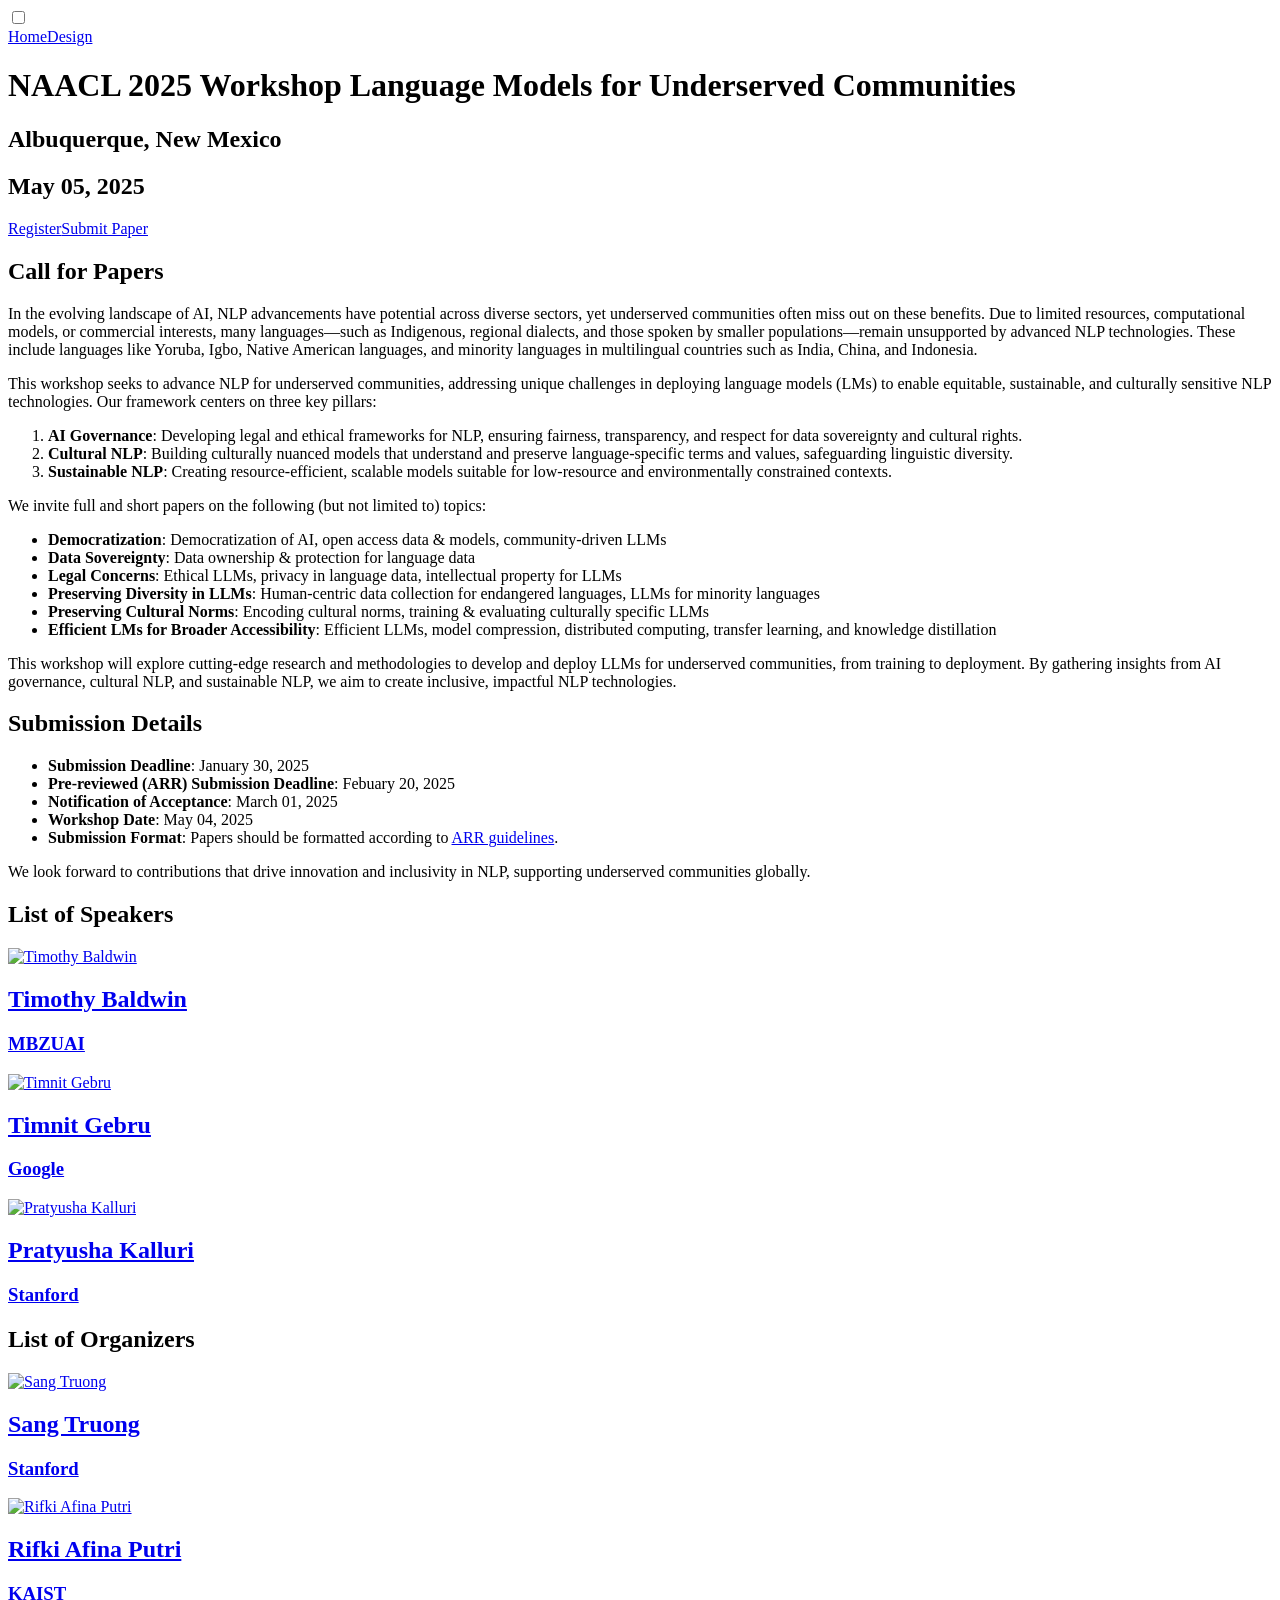
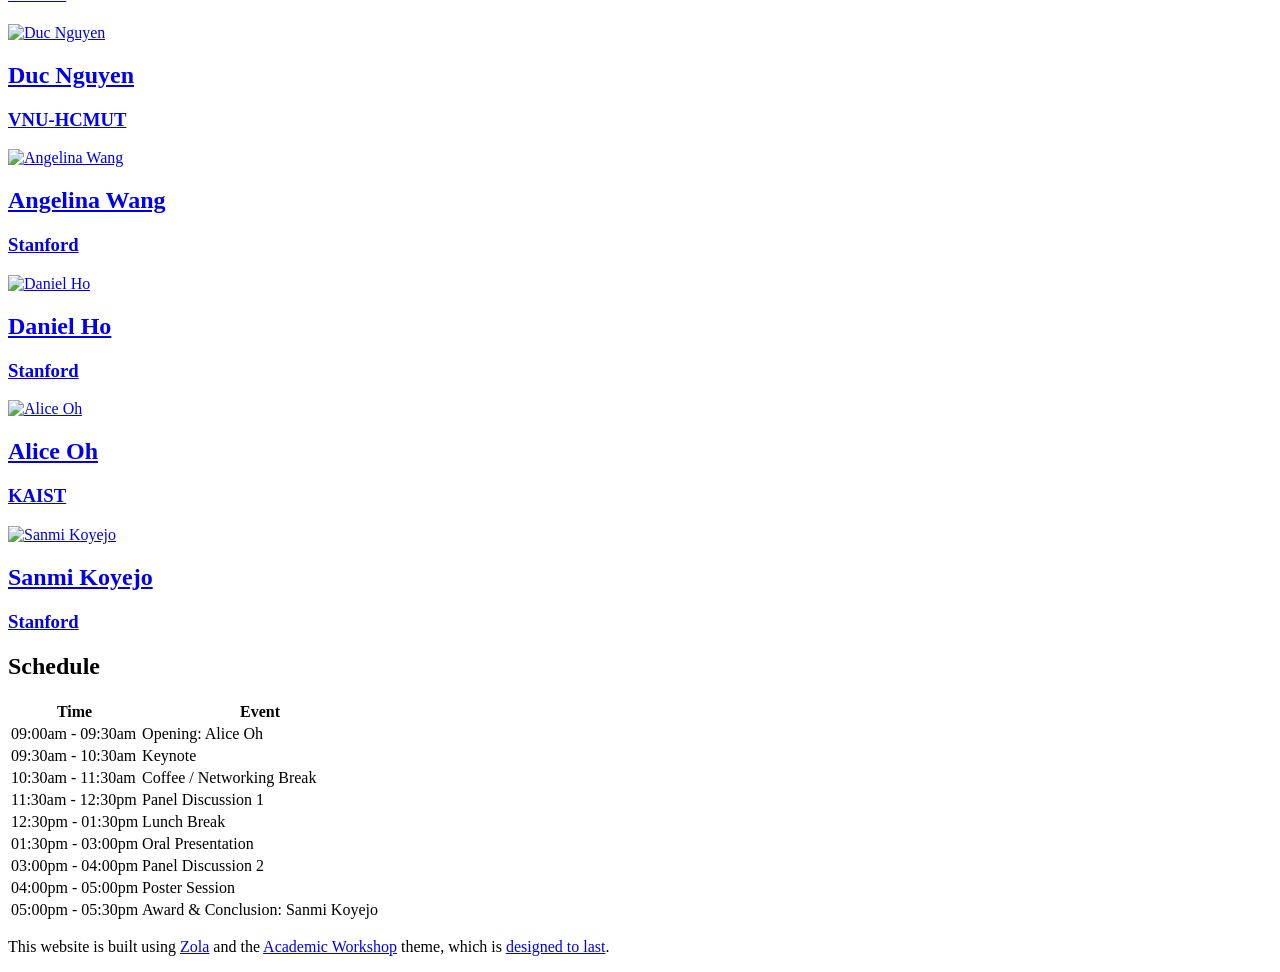
==== public/index.html @ b4bdd610 "Update new build" ====
<!doctype html><html lang=en><head><meta charset=utf-8><meta content="width=device-width,initial-scale=1" name=viewport><link href=https://ai.stanford.edu/~sttruong/lm4uc/main.css rel=stylesheet><title>NAACL Workshop: Language Models for Underserved Communities</title><meta content="NAACL Workshop: Language Models for Underserved Communities" property=og:title><link href=https://ai.stanford.edu/~sttruong/lm4uc/ rel=canonical><meta content=https://ai.stanford.edu/~sttruong/lm4uc/ property=og:url><meta content=website property=og:type><meta content="NAACL Workshop: Language Models for Underserved Communities" property=twitter:title><script type=application/ld+json>{"@context":"https://schema.org","@type":"WebSite","headline":"NAACL Workshop: Language Models for Underserved Communities","name":"NAACL Workshop: Language Models for Underserved Communities","url":"https://ai.stanford.edu/~sttruong/lm4uc/"}</script><body><header class="n:container r:d-none"><nav class="n:menu text-right"><input class=btn-check id=nav type=checkbox><label class="n:icon d-inline-block m-1" aria-label=button for=nav></label><div class="ml-3 d-none b:d-flex flex-column"><a class=p-2 href=https://ai.stanford.edu/~sttruong/lm4uc/#home>Home</a><a class=p-2 href=https://ai.stanford.edu/~sttruong/lm4uc/#design>Design</a></div></nav></header><header class="bg-odd bg-svg bg-fixed"><div class="container d-flex justify-center"><div class="header text-center px-3 py-4 fade"><h1 id=home><span class="tagline h3">NAACL 2025 Workshop</span> Language Models for Underserved Communities</h1><h2 class="h3 mb-2">Albuquerque, New Mexico</h2><h2 class=h3>May 05, 2025</h2><div class="d-flex justify-center"><a class="btn mx-1" href=#>Register</a><a class="btn mx-1" href=#>Submit Paper</a></div></div></div></header><main aria-label=Content><div class=bg-even><section class="container content py-5"><h2 id=call-for-papers>Call for Papers</h2><p>In the evolving landscape of AI, NLP advancements have potential across diverse sectors, yet underserved communities often miss out on these benefits. Due to limited resources, computational models, or commercial interests, many languages—such as Indigenous, regional dialects, and those spoken by smaller populations—remain unsupported by advanced NLP technologies. These include languages like Yoruba, Igbo, Native American languages, and minority languages in multilingual countries such as India, China, and Indonesia.<p>This workshop seeks to advance NLP for underserved communities, addressing unique challenges in deploying language models (LMs) to enable equitable, sustainable, and culturally sensitive NLP technologies. Our framework centers on three key pillars:<ol><li><strong>AI Governance</strong>: Developing legal and ethical frameworks for NLP, ensuring fairness, transparency, and respect for data sovereignty and cultural rights.<li><strong>Cultural NLP</strong>: Building culturally nuanced models that understand and preserve language-specific terms and values, safeguarding linguistic diversity.<li><strong>Sustainable NLP</strong>: Creating resource-efficient, scalable models suitable for low-resource and environmentally constrained contexts.</ol><p>We invite full and short papers on the following (but not limited to) topics:<ul><li><strong>Democratization</strong>: Democratization of AI, open access data & models, community-driven LLMs<li><strong>Data Sovereignty</strong>: Data ownership & protection for language data<li><strong>Legal Concerns</strong>: Ethical LLMs, privacy in language data, intellectual property for LLMs<li><strong>Preserving Diversity in LLMs</strong>: Human-centric data collection for endangered languages, LLMs for minority languages<li><strong>Preserving Cultural Norms</strong>: Encoding cultural norms, training & evaluating culturally specific LLMs<li><strong>Efficient LMs for Broader Accessibility</strong>: Efficient LLMs, model compression, distributed computing, transfer learning, and knowledge distillation</ul><p>This workshop will explore cutting-edge research and methodologies to develop and deploy LLMs for underserved communities, from training to deployment. By gathering insights from AI governance, cultural NLP, and sustainable NLP, we aim to create inclusive, impactful NLP technologies.<h2 id=submission-details>Submission Details</h2><ul><li><strong>Submission Deadline</strong>: January 30, 2025<li><strong>Pre-reviewed (ARR) Submission Deadline</strong>: Febuary 20, 2025<li><strong>Notification of Acceptance</strong>: March 01, 2025<li><strong>Workshop Date</strong>: May 04, 2025<li><strong>Submission Format</strong>: Papers should be formatted according to <a href=https://aclrollingreview.org/cfp#paper-submission-information>ARR guidelines</a>.</ul><p>We look forward to contributions that drive innovation and inclusivity in NLP, supporting underserved communities globally.</section></div><div class=bg-odd><section class="container content py-5"><h1 id=list-of-speakers>List of Speakers</h1><div class="grid mt-5 mb-4"><div class="text-center mx-3"><a class="d-contents color-text" href=https://mbzuai.ac.ae/study/faculty/timothy-baldwin/> <img alt="Timothy Baldwin" class="rounded-circle mx-auto mb-3" srcset="https://ai.stanford.edu/~sttruong/lm4uc/processed_images/timothy-baldwin.62b6d47df8f14ddb.jpg 2x, https://ai.stanford.edu/~sttruong/lm4uc/processed_images/timothy-baldwin.95140802890c61dc.jpg 1x" src=https://ai.stanford.edu/~sttruong/lm4uc/processed_images/timothy-baldwin.95140802890c61dc.jpg> <h2 class="h4 my-1">Timothy Baldwin</h2> <h3 class="h6 my-1">MBZUAI</h3> </a></div><div class="text-center mx-3"><a class="d-contents color-text" href=https://en.wikipedia.org/wiki/Timnit_Gebru> <img alt="Timnit Gebru" class="rounded-circle mx-auto mb-3" srcset="https://ai.stanford.edu/~sttruong/lm4uc/processed_images/timnit-gebru.320bdecbe357c4e8.jpg 2x, https://ai.stanford.edu/~sttruong/lm4uc/processed_images/timnit-gebru.7b3cd8a5b70b8f5d.jpg 1x" src=https://ai.stanford.edu/~sttruong/lm4uc/processed_images/timnit-gebru.7b3cd8a5b70b8f5d.jpg> <h2 class="h4 my-1">Timnit Gebru</h2> <h3 class="h6 my-1">Google</h3> </a></div><div class="text-center mx-3"><a class="d-contents color-text" href=https://pkalluri.github.io/> <img alt="Pratyusha Kalluri" class="rounded-circle mx-auto mb-3" srcset="https://ai.stanford.edu/~sttruong/lm4uc/processed_images/pratyusha-kalluri.1c1792c35e9c3c8b.jpg 2x, https://ai.stanford.edu/~sttruong/lm4uc/processed_images/pratyusha-kalluri.8b29e84918df37f7.jpg 1x" src=https://ai.stanford.edu/~sttruong/lm4uc/processed_images/pratyusha-kalluri.8b29e84918df37f7.jpg> <h2 class="h4 my-1">Pratyusha Kalluri</h2> <h3 class="h6 my-1">Stanford</h3> </a></div></div></section></div><div class=bg-even><section class="container content py-5"><h1 id=list-of-organizers>List of Organizers</h1><div class="grid mt-5 mb-4"><div class="text-center mx-3"><a class="d-contents color-text" href=https://ai.stanford.edu/~sttruong/> <img alt="Sang Truong" class="rounded-circle mx-auto mb-3" srcset="https://ai.stanford.edu/~sttruong/lm4uc/processed_images/sang-truong.07de8d5ad304926d.jpg 2x, https://ai.stanford.edu/~sttruong/lm4uc/processed_images/sang-truong.e9bac9220454f7e0.jpg 1x" src=https://ai.stanford.edu/~sttruong/lm4uc/processed_images/sang-truong.e9bac9220454f7e0.jpg> <h2 class="h4 my-1">Sang Truong</h2> <h3 class="h6 my-1">Stanford</h3> </a></div><div class="text-center mx-3"><a class="d-contents color-text" href=https://rifkiaputri.github.io/> <img alt="Rifki Afina Putri" class="rounded-circle mx-auto mb-3" srcset="https://ai.stanford.edu/~sttruong/lm4uc/processed_images/rifki-afina-putri.bd47836581cc34e1.jpg 2x, https://ai.stanford.edu/~sttruong/lm4uc/processed_images/rifki-afina-putri.3395b6054f08b026.jpg 1x" src=https://ai.stanford.edu/~sttruong/lm4uc/processed_images/rifki-afina-putri.3395b6054f08b026.jpg> <h2 class="h4 my-1">Rifki Afina Putri</h2> <h3 class="h6 my-1">KAIST</h3> </a></div><div class="text-center mx-3"><a class="d-contents color-text" href=https://martinakaduc.github.io/> <img alt="Duc Nguyen" class="rounded-circle mx-auto mb-3" srcset="https://ai.stanford.edu/~sttruong/lm4uc/processed_images/duc-nguyen.a0161c3f16390842.jpg 2x, https://ai.stanford.edu/~sttruong/lm4uc/processed_images/duc-nguyen.9d9e64319ad0770c.jpg 1x" src=https://ai.stanford.edu/~sttruong/lm4uc/processed_images/duc-nguyen.9d9e64319ad0770c.jpg> <h2 class="h4 my-1">Duc Nguyen</h2> <h3 class="h6 my-1">VNU-HCMUT</h3> </a></div><div class="text-center mx-3"><a class="d-contents color-text" href=https://angelina-wang.github.io/> <img alt="Angelina Wang" class="rounded-circle mx-auto mb-3" srcset="https://ai.stanford.edu/~sttruong/lm4uc/processed_images/angelina-wang.00395bac4b031107.jpg 2x, https://ai.stanford.edu/~sttruong/lm4uc/processed_images/angelina-wang.9a3d46464882693d.jpg 1x" src=https://ai.stanford.edu/~sttruong/lm4uc/processed_images/angelina-wang.9a3d46464882693d.jpg> <h2 class="h4 my-1">Angelina Wang</h2> <h3 class="h6 my-1">Stanford</h3> </a></div><div class="text-center mx-3"><a class="d-contents color-text" href=https://law.stanford.edu/daniel-e-ho/> <img alt="Daniel Ho" class="rounded-circle mx-auto mb-3" srcset="https://ai.stanford.edu/~sttruong/lm4uc/processed_images/daniel-ho.2093d6d723acf683.jpg 2x, https://ai.stanford.edu/~sttruong/lm4uc/processed_images/daniel-ho.f59bc389261559c3.jpg 1x" src=https://ai.stanford.edu/~sttruong/lm4uc/processed_images/daniel-ho.f59bc389261559c3.jpg> <h2 class="h4 my-1">Daniel Ho</h2> <h3 class="h6 my-1">Stanford</h3> </a></div><div class="text-center mx-3"><a class="d-contents color-text" href=https://aliceoh9.github.io/> <img alt="Alice Oh" class="rounded-circle mx-auto mb-3" srcset="https://ai.stanford.edu/~sttruong/lm4uc/processed_images/alice-oh.c11256960f9afb26.jpg 2x, https://ai.stanford.edu/~sttruong/lm4uc/processed_images/alice-oh.9b6318714c2edb46.jpg 1x" src=https://ai.stanford.edu/~sttruong/lm4uc/processed_images/alice-oh.9b6318714c2edb46.jpg> <h2 class="h4 my-1">Alice Oh</h2> <h3 class="h6 my-1">KAIST</h3> </a></div><div class="text-center mx-3"><a class="d-contents color-text" href=https://cs.stanford.edu/~sanmi/> <img alt="Sanmi Koyejo" class="rounded-circle mx-auto mb-3" srcset="https://ai.stanford.edu/~sttruong/lm4uc/processed_images/sanmi-koyejo.fbe9c20a0ce424f7.jpg 2x, https://ai.stanford.edu/~sttruong/lm4uc/processed_images/sanmi-koyejo.5364fd0583b42d35.jpg 1x" src=https://ai.stanford.edu/~sttruong/lm4uc/processed_images/sanmi-koyejo.5364fd0583b42d35.jpg> <h2 class="h4 my-1">Sanmi Koyejo</h2> <h3 class="h6 my-1">Stanford</h3> </a></div></div></section></div><div class=bg-odd><section class="container content py-5"><h1 id=schedule>Schedule</h1><table><thead><tr><th>Time<th>Event<tbody><tr><td>09:00am - 09:30am<td>Opening: Alice Oh<tr><td>09:30am - 10:30am<td>Keynote<tr><td>10:30am - 11:30am<td>Coffee / Networking Break<tr><td>11:30am - 12:30pm<td>Panel Discussion 1<tr><td>12:30pm - 01:30pm<td>Lunch Break<tr><td>01:30pm - 03:00pm<td>Oral Presentation<tr><td>03:00pm - 04:00pm<td>Panel Discussion 2<tr><td>04:00pm - 05:00pm<td>Poster Session<tr><td>05:00pm - 05:30pm<td>Award & Conclusion: Sanmi Koyejo</table></section></div><div class=bg-even><section class="container content py-5"></section></div></main><footer class=footer><p>This website is built using <a href=https://www.getzola.org>Zola</a> and the <a href=http://github.com/aterenin/academic-workshop/>Academic Workshop</a> theme, which is <a href=https://jeffhuang.com/designed_to_last/>designed to last</a>.</footer>
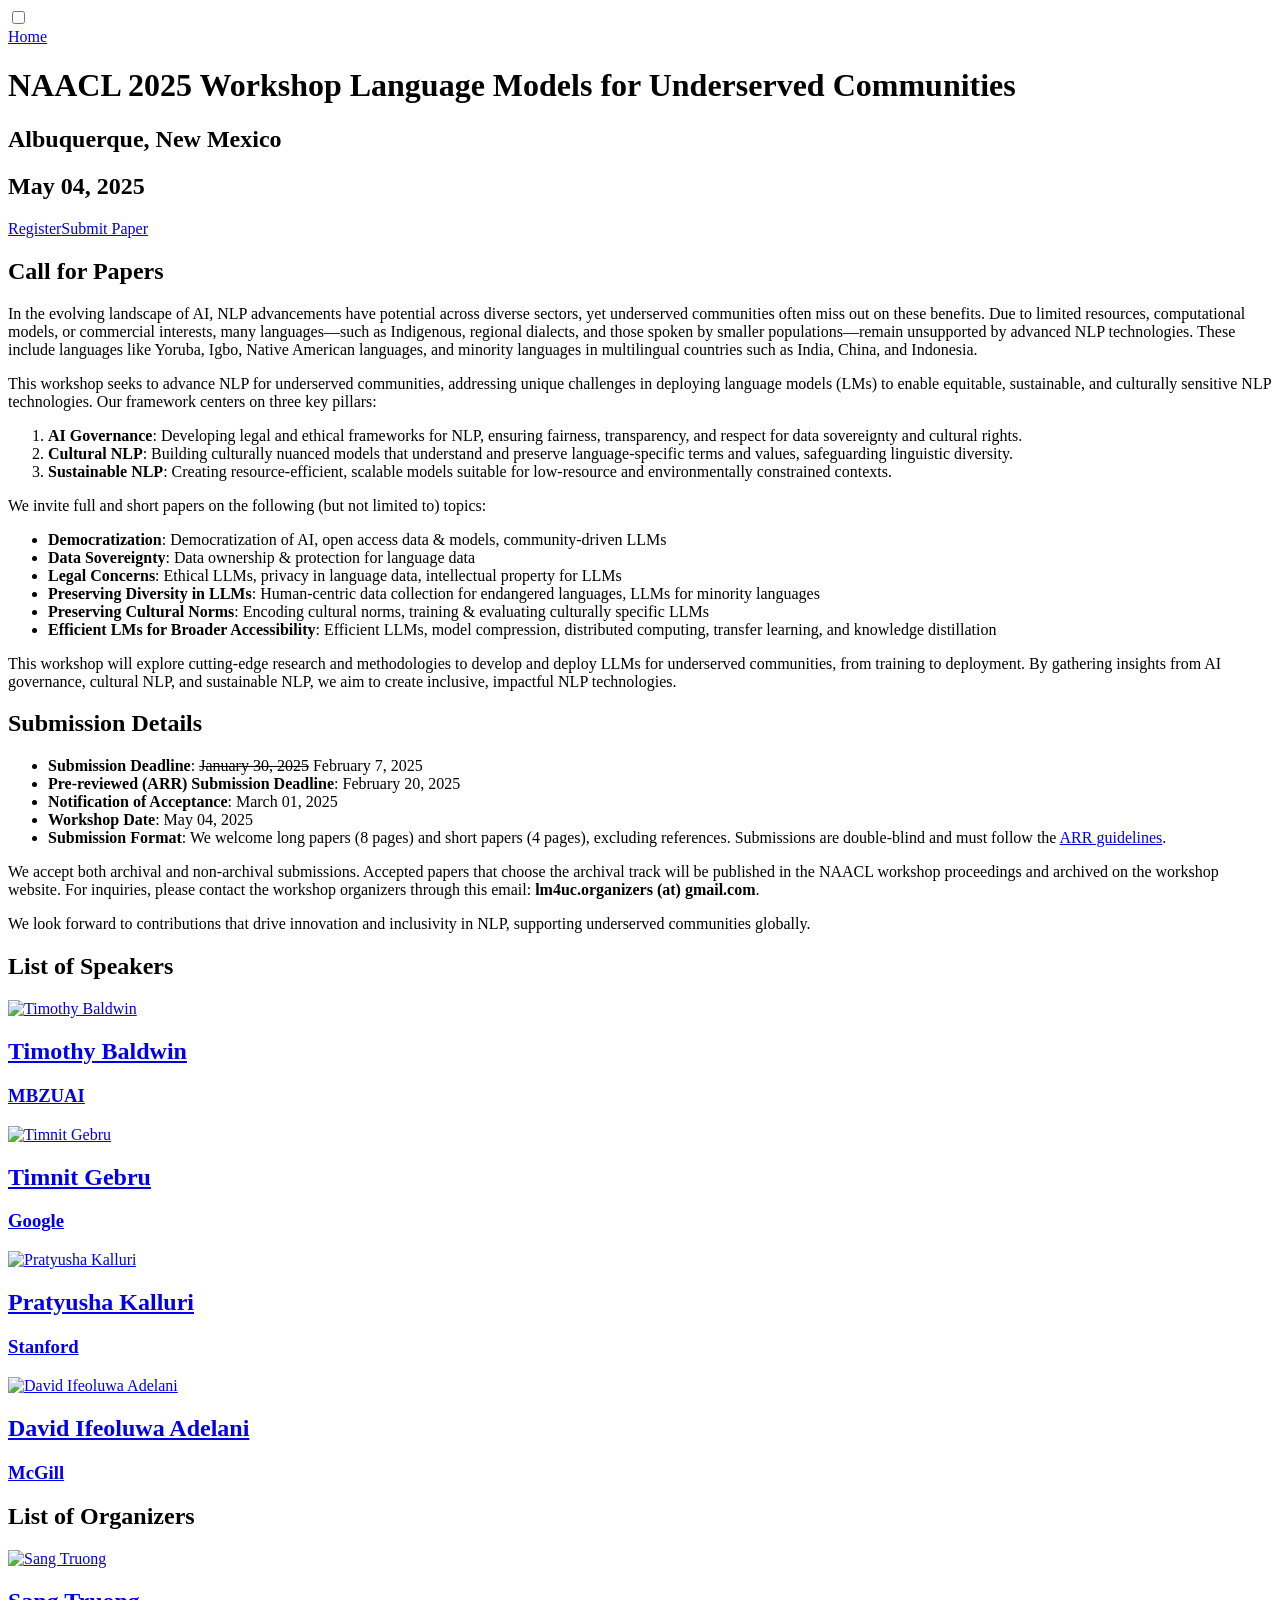
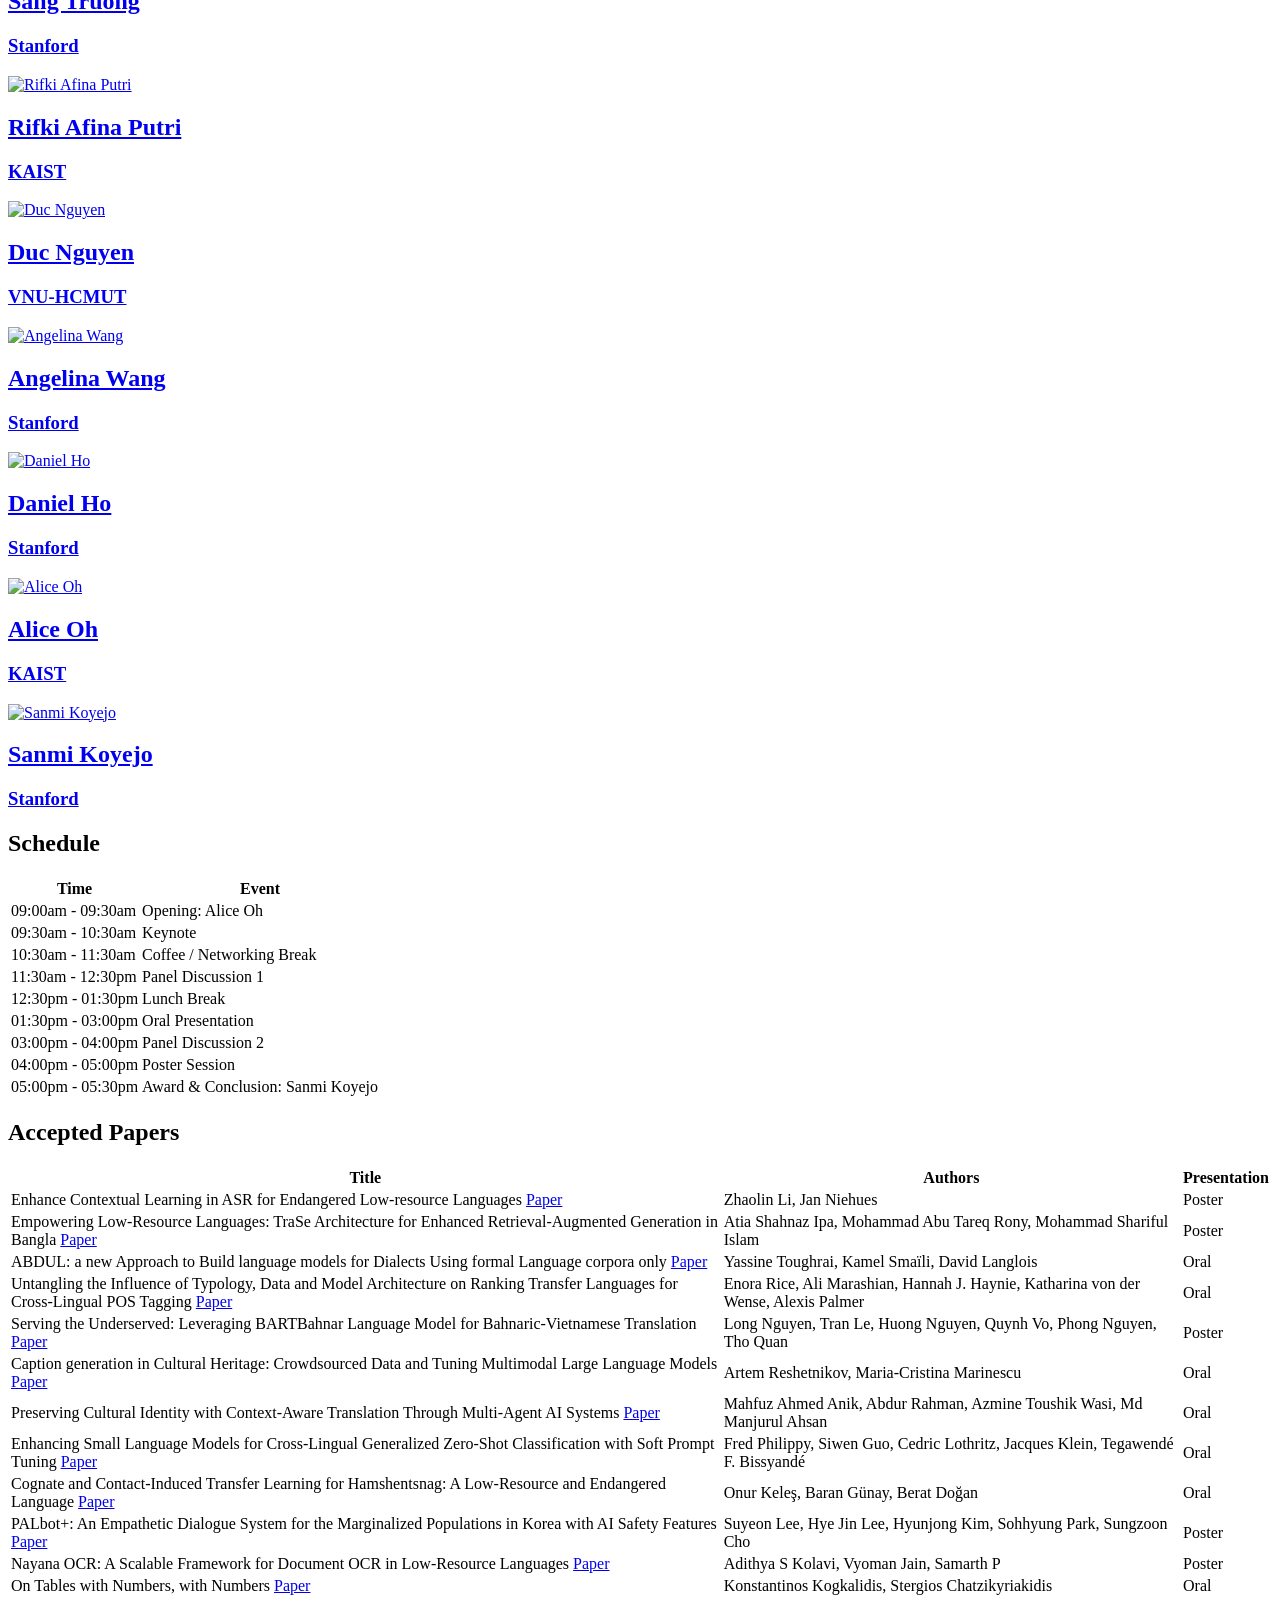
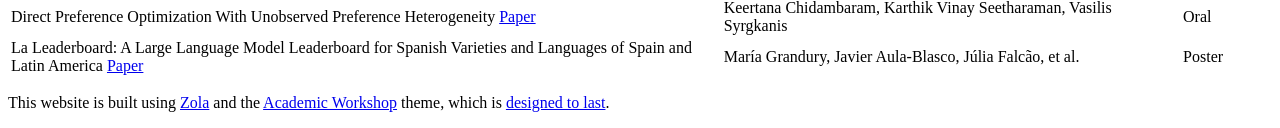
==== commit 9bbd4e77: "Update speaker and accepted papers" ====
--- a/public/index.html
+++ b/public/index.html
@@ -1 +1 @@
-<!doctype html><html lang=en><head><meta charset=utf-8><meta content="width=device-width,initial-scale=1" name=viewport><link href=https://ai.stanford.edu/~sttruong/lm4uc/main.css rel=stylesheet><title>NAACL Workshop: Language Models for Underserved Communities</title><meta content="NAACL Workshop: Language Models for Underserved Communities" property=og:title><link href=https://ai.stanford.edu/~sttruong/lm4uc/ rel=canonical><meta content=https://ai.stanford.edu/~sttruong/lm4uc/ property=og:url><meta content=website property=og:type><meta content="NAACL Workshop: Language Models for Underserved Communities" property=twitter:title><script type=application/ld+json>{"@context":"https://schema.org","@type":"WebSite","headline":"NAACL Workshop: Language Models for Underserved Communities","name":"NAACL Workshop: Language Models for Underserved Communities","url":"https://ai.stanford.edu/~sttruong/lm4uc/"}</script><body><header class="n:container r:d-none"><nav class="n:menu text-right"><input class=btn-check id=nav type=checkbox><label class="n:icon d-inline-block m-1" aria-label=button for=nav></label><div class="ml-3 d-none b:d-flex flex-column"><a class=p-2 href=https://ai.stanford.edu/~sttruong/lm4uc/#home>Home</a><a class=p-2 href=https://ai.stanford.edu/~sttruong/lm4uc/#design>Design</a></div></nav></header><header class="bg-odd bg-svg bg-fixed"><div class="container d-flex justify-center"><div class="header text-center px-3 py-4 fade"><h1 id=home><span class="tagline h3">NAACL 2025 Workshop</span> Language Models for Underserved Communities</h1><h2 class="h3 mb-2">Albuquerque, New Mexico</h2><h2 class=h3>May 05, 2025</h2><div class="d-flex justify-center"><a class="btn mx-1" href=#>Register</a><a class="btn mx-1" href=#>Submit Paper</a></div></div></div></header><main aria-label=Content><div class=bg-even><section class="container content py-5"><h2 id=call-for-papers>Call for Papers</h2><p>In the evolving landscape of AI, NLP advancements have potential across diverse sectors, yet underserved communities often miss out on these benefits. Due to limited resources, computational models, or commercial interests, many languages—such as Indigenous, regional dialects, and those spoken by smaller populations—remain unsupported by advanced NLP technologies. These include languages like Yoruba, Igbo, Native American languages, and minority languages in multilingual countries such as India, China, and Indonesia.<p>This workshop seeks to advance NLP for underserved communities, addressing unique challenges in deploying language models (LMs) to enable equitable, sustainable, and culturally sensitive NLP technologies. Our framework centers on three key pillars:<ol><li><strong>AI Governance</strong>: Developing legal and ethical frameworks for NLP, ensuring fairness, transparency, and respect for data sovereignty and cultural rights.<li><strong>Cultural NLP</strong>: Building culturally nuanced models that understand and preserve language-specific terms and values, safeguarding linguistic diversity.<li><strong>Sustainable NLP</strong>: Creating resource-efficient, scalable models suitable for low-resource and environmentally constrained contexts.</ol><p>We invite full and short papers on the following (but not limited to) topics:<ul><li><strong>Democratization</strong>: Democratization of AI, open access data & models, community-driven LLMs<li><strong>Data Sovereignty</strong>: Data ownership & protection for language data<li><strong>Legal Concerns</strong>: Ethical LLMs, privacy in language data, intellectual property for LLMs<li><strong>Preserving Diversity in LLMs</strong>: Human-centric data collection for endangered languages, LLMs for minority languages<li><strong>Preserving Cultural Norms</strong>: Encoding cultural norms, training & evaluating culturally specific LLMs<li><strong>Efficient LMs for Broader Accessibility</strong>: Efficient LLMs, model compression, distributed computing, transfer learning, and knowledge distillation</ul><p>This workshop will explore cutting-edge research and methodologies to develop and deploy LLMs for underserved communities, from training to deployment. By gathering insights from AI governance, cultural NLP, and sustainable NLP, we aim to create inclusive, impactful NLP technologies.<h2 id=submission-details>Submission Details</h2><ul><li><strong>Submission Deadline</strong>: January 30, 2025<li><strong>Pre-reviewed (ARR) Submission Deadline</strong>: Febuary 20, 2025<li><strong>Notification of Acceptance</strong>: March 01, 2025<li><strong>Workshop Date</strong>: May 04, 2025<li><strong>Submission Format</strong>: Papers should be formatted according to <a href=https://aclrollingreview.org/cfp#paper-submission-information>ARR guidelines</a>.</ul><p>We look forward to contributions that drive innovation and inclusivity in NLP, supporting underserved communities globally.</section></div><div class=bg-odd><section class="container content py-5"><h1 id=list-of-speakers>List of Speakers</h1><div class="grid mt-5 mb-4"><div class="text-center mx-3"><a class="d-contents color-text" href=https://mbzuai.ac.ae/study/faculty/timothy-baldwin/> <img alt="Timothy Baldwin" class="rounded-circle mx-auto mb-3" srcset="https://ai.stanford.edu/~sttruong/lm4uc/processed_images/timothy-baldwin.62b6d47df8f14ddb.jpg 2x, https://ai.stanford.edu/~sttruong/lm4uc/processed_images/timothy-baldwin.95140802890c61dc.jpg 1x" src=https://ai.stanford.edu/~sttruong/lm4uc/processed_images/timothy-baldwin.95140802890c61dc.jpg> <h2 class="h4 my-1">Timothy Baldwin</h2> <h3 class="h6 my-1">MBZUAI</h3> </a></div><div class="text-center mx-3"><a class="d-contents color-text" href=https://en.wikipedia.org/wiki/Timnit_Gebru> <img alt="Timnit Gebru" class="rounded-circle mx-auto mb-3" srcset="https://ai.stanford.edu/~sttruong/lm4uc/processed_images/timnit-gebru.320bdecbe357c4e8.jpg 2x, https://ai.stanford.edu/~sttruong/lm4uc/processed_images/timnit-gebru.7b3cd8a5b70b8f5d.jpg 1x" src=https://ai.stanford.edu/~sttruong/lm4uc/processed_images/timnit-gebru.7b3cd8a5b70b8f5d.jpg> <h2 class="h4 my-1">Timnit Gebru</h2> <h3 class="h6 my-1">Google</h3> </a></div><div class="text-center mx-3"><a class="d-contents color-text" href=https://pkalluri.github.io/> <img alt="Pratyusha Kalluri" class="rounded-circle mx-auto mb-3" srcset="https://ai.stanford.edu/~sttruong/lm4uc/processed_images/pratyusha-kalluri.1c1792c35e9c3c8b.jpg 2x, https://ai.stanford.edu/~sttruong/lm4uc/processed_images/pratyusha-kalluri.8b29e84918df37f7.jpg 1x" src=https://ai.stanford.edu/~sttruong/lm4uc/processed_images/pratyusha-kalluri.8b29e84918df37f7.jpg> <h2 class="h4 my-1">Pratyusha Kalluri</h2> <h3 class="h6 my-1">Stanford</h3> </a></div></div></section></div><div class=bg-even><section class="container content py-5"><h1 id=list-of-organizers>List of Organizers</h1><div class="grid mt-5 mb-4"><div class="text-center mx-3"><a class="d-contents color-text" href=https://ai.stanford.edu/~sttruong/> <img alt="Sang Truong" class="rounded-circle mx-auto mb-3" srcset="https://ai.stanford.edu/~sttruong/lm4uc/processed_images/sang-truong.07de8d5ad304926d.jpg 2x, https://ai.stanford.edu/~sttruong/lm4uc/processed_images/sang-truong.e9bac9220454f7e0.jpg 1x" src=https://ai.stanford.edu/~sttruong/lm4uc/processed_images/sang-truong.e9bac9220454f7e0.jpg> <h2 class="h4 my-1">Sang Truong</h2> <h3 class="h6 my-1">Stanford</h3> </a></div><div class="text-center mx-3"><a class="d-contents color-text" href=https://rifkiaputri.github.io/> <img alt="Rifki Afina Putri" class="rounded-circle mx-auto mb-3" srcset="https://ai.stanford.edu/~sttruong/lm4uc/processed_images/rifki-afina-putri.bd47836581cc34e1.jpg 2x, https://ai.stanford.edu/~sttruong/lm4uc/processed_images/rifki-afina-putri.3395b6054f08b026.jpg 1x" src=https://ai.stanford.edu/~sttruong/lm4uc/processed_images/rifki-afina-putri.3395b6054f08b026.jpg> <h2 class="h4 my-1">Rifki Afina Putri</h2> <h3 class="h6 my-1">KAIST</h3> </a></div><div class="text-center mx-3"><a class="d-contents color-text" href=https://martinakaduc.github.io/> <img alt="Duc Nguyen" class="rounded-circle mx-auto mb-3" srcset="https://ai.stanford.edu/~sttruong/lm4uc/processed_images/duc-nguyen.a0161c3f16390842.jpg 2x, https://ai.stanford.edu/~sttruong/lm4uc/processed_images/duc-nguyen.9d9e64319ad0770c.jpg 1x" src=https://ai.stanford.edu/~sttruong/lm4uc/processed_images/duc-nguyen.9d9e64319ad0770c.jpg> <h2 class="h4 my-1">Duc Nguyen</h2> <h3 class="h6 my-1">VNU-HCMUT</h3> </a></div><div class="text-center mx-3"><a class="d-contents color-text" href=https://angelina-wang.github.io/> <img alt="Angelina Wang" class="rounded-circle mx-auto mb-3" srcset="https://ai.stanford.edu/~sttruong/lm4uc/processed_images/angelina-wang.00395bac4b031107.jpg 2x, https://ai.stanford.edu/~sttruong/lm4uc/processed_images/angelina-wang.9a3d46464882693d.jpg 1x" src=https://ai.stanford.edu/~sttruong/lm4uc/processed_images/angelina-wang.9a3d46464882693d.jpg> <h2 class="h4 my-1">Angelina Wang</h2> <h3 class="h6 my-1">Stanford</h3> </a></div><div class="text-center mx-3"><a class="d-contents color-text" href=https://law.stanford.edu/daniel-e-ho/> <img alt="Daniel Ho" class="rounded-circle mx-auto mb-3" srcset="https://ai.stanford.edu/~sttruong/lm4uc/processed_images/daniel-ho.2093d6d723acf683.jpg 2x, https://ai.stanford.edu/~sttruong/lm4uc/processed_images/daniel-ho.f59bc389261559c3.jpg 1x" src=https://ai.stanford.edu/~sttruong/lm4uc/processed_images/daniel-ho.f59bc389261559c3.jpg> <h2 class="h4 my-1">Daniel Ho</h2> <h3 class="h6 my-1">Stanford</h3> </a></div><div class="text-center mx-3"><a class="d-contents color-text" href=https://aliceoh9.github.io/> <img alt="Alice Oh" class="rounded-circle mx-auto mb-3" srcset="https://ai.stanford.edu/~sttruong/lm4uc/processed_images/alice-oh.c11256960f9afb26.jpg 2x, https://ai.stanford.edu/~sttruong/lm4uc/processed_images/alice-oh.9b6318714c2edb46.jpg 1x" src=https://ai.stanford.edu/~sttruong/lm4uc/processed_images/alice-oh.9b6318714c2edb46.jpg> <h2 class="h4 my-1">Alice Oh</h2> <h3 class="h6 my-1">KAIST</h3> </a></div><div class="text-center mx-3"><a class="d-contents color-text" href=https://cs.stanford.edu/~sanmi/> <img alt="Sanmi Koyejo" class="rounded-circle mx-auto mb-3" srcset="https://ai.stanford.edu/~sttruong/lm4uc/processed_images/sanmi-koyejo.fbe9c20a0ce424f7.jpg 2x, https://ai.stanford.edu/~sttruong/lm4uc/processed_images/sanmi-koyejo.5364fd0583b42d35.jpg 1x" src=https://ai.stanford.edu/~sttruong/lm4uc/processed_images/sanmi-koyejo.5364fd0583b42d35.jpg> <h2 class="h4 my-1">Sanmi Koyejo</h2> <h3 class="h6 my-1">Stanford</h3> </a></div></div></section></div><div class=bg-odd><section class="container content py-5"><h1 id=schedule>Schedule</h1><table><thead><tr><th>Time<th>Event<tbody><tr><td>09:00am - 09:30am<td>Opening: Alice Oh<tr><td>09:30am - 10:30am<td>Keynote<tr><td>10:30am - 11:30am<td>Coffee / Networking Break<tr><td>11:30am - 12:30pm<td>Panel Discussion 1<tr><td>12:30pm - 01:30pm<td>Lunch Break<tr><td>01:30pm - 03:00pm<td>Oral Presentation<tr><td>03:00pm - 04:00pm<td>Panel Discussion 2<tr><td>04:00pm - 05:00pm<td>Poster Session<tr><td>05:00pm - 05:30pm<td>Award & Conclusion: Sanmi Koyejo</table></section></div><div class=bg-even><section class="container content py-5"></section></div></main><footer class=footer><p>This website is built using <a href=https://www.getzola.org>Zola</a> and the <a href=http://github.com/aterenin/academic-workshop/>Academic Workshop</a> theme, which is <a href=https://jeffhuang.com/designed_to_last/>designed to last</a>.</footer>+<!doctype html><html lang=en><head><meta charset=utf-8><meta content="width=device-width,initial-scale=1" name=viewport><link href=https://lm4uc.github.io/main.css rel=stylesheet><title>NAACL Workshop: Language Models for Underserved Communities</title><meta content="NAACL Workshop: Language Models for Underserved Communities" property=og:title><link href=https://lm4uc.github.io/ rel=canonical><meta content=https://lm4uc.github.io/ property=og:url><meta content=website property=og:type><meta content="NAACL Workshop: Language Models for Underserved Communities" property=twitter:title><script type=application/ld+json>{"@context":"https://schema.org","@type":"WebSite","headline":"NAACL Workshop: Language Models for Underserved Communities","name":"NAACL Workshop: Language Models for Underserved Communities","url":"https://lm4uc.github.io/"}</script><body><header class="n:container r:d-none"><nav class="n:menu text-right"><input class=btn-check id=nav type=checkbox><label class="n:icon d-inline-block m-1" aria-label=button for=nav></label><div class="ml-3 d-none b:d-flex flex-column"><a class=p-2 href=https://lm4uc.github.io/#home>Home</a></div></nav></header><header class="bg-odd bg-svg bg-fixed"><div class="container d-flex justify-center"><div class="header text-center px-3 py-4 fade"><h1 id=home><span class="tagline h3">NAACL 2025 Workshop</span> Language Models for Underserved Communities</h1><h2 class="h3 mb-2">Albuquerque, New Mexico</h2><h2 class=h3>May 04, 2025</h2><div class="d-flex justify-center"><a class="btn mx-1" href=#>Register</a><a class="btn mx-1" href="https://openreview.net/group?id=aclweb.org/NAACL/2025/Workshop/LM4UC">Submit Paper</a></div></div></div></header><main aria-label=Content><div class=bg-even><section class="container content py-5"><h2 id=call-for-papers>Call for Papers</h2><p>In the evolving landscape of AI, NLP advancements have potential across diverse sectors, yet underserved communities often miss out on these benefits. Due to limited resources, computational models, or commercial interests, many languages—such as Indigenous, regional dialects, and those spoken by smaller populations—remain unsupported by advanced NLP technologies. These include languages like Yoruba, Igbo, Native American languages, and minority languages in multilingual countries such as India, China, and Indonesia.<p>This workshop seeks to advance NLP for underserved communities, addressing unique challenges in deploying language models (LMs) to enable equitable, sustainable, and culturally sensitive NLP technologies. Our framework centers on three key pillars:<ol><li><strong>AI Governance</strong>: Developing legal and ethical frameworks for NLP, ensuring fairness, transparency, and respect for data sovereignty and cultural rights.<li><strong>Cultural NLP</strong>: Building culturally nuanced models that understand and preserve language-specific terms and values, safeguarding linguistic diversity.<li><strong>Sustainable NLP</strong>: Creating resource-efficient, scalable models suitable for low-resource and environmentally constrained contexts.</ol><p>We invite full and short papers on the following (but not limited to) topics:<ul><li><strong>Democratization</strong>: Democratization of AI, open access data & models, community-driven LLMs<li><strong>Data Sovereignty</strong>: Data ownership & protection for language data<li><strong>Legal Concerns</strong>: Ethical LLMs, privacy in language data, intellectual property for LLMs<li><strong>Preserving Diversity in LLMs</strong>: Human-centric data collection for endangered languages, LLMs for minority languages<li><strong>Preserving Cultural Norms</strong>: Encoding cultural norms, training & evaluating culturally specific LLMs<li><strong>Efficient LMs for Broader Accessibility</strong>: Efficient LLMs, model compression, distributed computing, transfer learning, and knowledge distillation</ul><p>This workshop will explore cutting-edge research and methodologies to develop and deploy LLMs for underserved communities, from training to deployment. By gathering insights from AI governance, cultural NLP, and sustainable NLP, we aim to create inclusive, impactful NLP technologies.<h2 id=submission-details>Submission Details</h2><ul><li><strong>Submission Deadline</strong>: <s>January 30, 2025</s> February 7, 2025<li><strong>Pre-reviewed (ARR) Submission Deadline</strong>: February 20, 2025<li><strong>Notification of Acceptance</strong>: March 01, 2025<li><strong>Workshop Date</strong>: May 04, 2025<li><strong>Submission Format</strong>: We welcome long papers (8 pages) and short papers (4 pages), excluding references. Submissions are double-blind and must follow the <a href=https://aclrollingreview.org/cfp#paper-submission-information>ARR guidelines</a>.</ul><p>We accept both archival and non-archival submissions. Accepted papers that choose the archival track will be published in the NAACL workshop proceedings and archived on the workshop website. For inquiries, please contact the workshop organizers through this email: <strong>lm4uc.organizers (at) gmail.com</strong>.<p>We look forward to contributions that drive innovation and inclusivity in NLP, supporting underserved communities globally.</section></div><div class=bg-odd><section class="container content py-5"><h1 id=list-of-speakers>List of Speakers</h1><div class="grid mt-5 mb-4"><div class="text-center mx-3"><a class="d-contents color-text" href=https://mbzuai.ac.ae/study/faculty/timothy-baldwin/> <img alt="Timothy Baldwin" class="rounded-circle mx-auto mb-3" srcset="https://lm4uc.github.io/processed_images/timothy-baldwin.62b6d47df8f14ddb.jpg 2x, https://lm4uc.github.io/processed_images/timothy-baldwin.95140802890c61dc.jpg 1x" src=https://lm4uc.github.io/processed_images/timothy-baldwin.95140802890c61dc.jpg> <h2 class="h4 my-1">Timothy Baldwin</h2> <h3 class="h6 my-1">MBZUAI</h3> </a></div><div class="text-center mx-3"><a class="d-contents color-text" href=https://en.wikipedia.org/wiki/Timnit_Gebru> <img alt="Timnit Gebru" class="rounded-circle mx-auto mb-3" srcset="https://lm4uc.github.io/processed_images/timnit-gebru.320bdecbe357c4e8.jpg 2x, https://lm4uc.github.io/processed_images/timnit-gebru.7b3cd8a5b70b8f5d.jpg 1x" src=https://lm4uc.github.io/processed_images/timnit-gebru.7b3cd8a5b70b8f5d.jpg> <h2 class="h4 my-1">Timnit Gebru</h2> <h3 class="h6 my-1">Google</h3> </a></div><div class="text-center mx-3"><a class="d-contents color-text" href=https://pkalluri.github.io/> <img alt="Pratyusha Kalluri" class="rounded-circle mx-auto mb-3" srcset="https://lm4uc.github.io/processed_images/pratyusha-kalluri.1c1792c35e9c3c8b.jpg 2x, https://lm4uc.github.io/processed_images/pratyusha-kalluri.8b29e84918df37f7.jpg 1x" src=https://lm4uc.github.io/processed_images/pratyusha-kalluri.8b29e84918df37f7.jpg> <h2 class="h4 my-1">Pratyusha Kalluri</h2> <h3 class="h6 my-1">Stanford</h3> </a></div><div class="text-center mx-3"><a class="d-contents color-text" href=https://dadelani.github.io/> <img alt="David Ifeoluwa Adelani" class="rounded-circle mx-auto mb-3" srcset="https://lm4uc.github.io/processed_images/david-ifeoluwa-adelani.dd64420615e1010c.jpg 2x, https://lm4uc.github.io/processed_images/david-ifeoluwa-adelani.9f45ca9456aaeca5.jpg 1x" src=https://lm4uc.github.io/processed_images/david-ifeoluwa-adelani.9f45ca9456aaeca5.jpg> <h2 class="h4 my-1">David Ifeoluwa Adelani</h2> <h3 class="h6 my-1">McGill</h3> </a></div></div></section></div><div class=bg-even><section class="container content py-5"><h1 id=list-of-organizers>List of Organizers</h1><div class="grid mt-5 mb-4"><div class="text-center mx-3"><a class="d-contents color-text" href=https://ai.stanford.edu/~sttruong/> <img alt="Sang Truong" class="rounded-circle mx-auto mb-3" srcset="https://lm4uc.github.io/processed_images/sang-truong.07de8d5ad304926d.jpg 2x, https://lm4uc.github.io/processed_images/sang-truong.e9bac9220454f7e0.jpg 1x" src=https://lm4uc.github.io/processed_images/sang-truong.e9bac9220454f7e0.jpg> <h2 class="h4 my-1">Sang Truong</h2> <h3 class="h6 my-1">Stanford</h3> </a></div><div class="text-center mx-3"><a class="d-contents color-text" href=https://rifkiaputri.github.io/> <img alt="Rifki Afina Putri" class="rounded-circle mx-auto mb-3" srcset="https://lm4uc.github.io/processed_images/rifki-afina-putri.bd47836581cc34e1.jpg 2x, https://lm4uc.github.io/processed_images/rifki-afina-putri.3395b6054f08b026.jpg 1x" src=https://lm4uc.github.io/processed_images/rifki-afina-putri.3395b6054f08b026.jpg> <h2 class="h4 my-1">Rifki Afina Putri</h2> <h3 class="h6 my-1">KAIST</h3> </a></div><div class="text-center mx-3"><a class="d-contents color-text" href=https://martinakaduc.github.io/> <img alt="Duc Nguyen" class="rounded-circle mx-auto mb-3" srcset="https://lm4uc.github.io/processed_images/duc-nguyen.a0161c3f16390842.jpg 2x, https://lm4uc.github.io/processed_images/duc-nguyen.9d9e64319ad0770c.jpg 1x" src=https://lm4uc.github.io/processed_images/duc-nguyen.9d9e64319ad0770c.jpg> <h2 class="h4 my-1">Duc Nguyen</h2> <h3 class="h6 my-1">VNU-HCMUT</h3> </a></div><div class="text-center mx-3"><a class="d-contents color-text" href=https://angelina-wang.github.io/> <img alt="Angelina Wang" class="rounded-circle mx-auto mb-3" srcset="https://lm4uc.github.io/processed_images/angelina-wang.00395bac4b031107.jpg 2x, https://lm4uc.github.io/processed_images/angelina-wang.9a3d46464882693d.jpg 1x" src=https://lm4uc.github.io/processed_images/angelina-wang.9a3d46464882693d.jpg> <h2 class="h4 my-1">Angelina Wang</h2> <h3 class="h6 my-1">Stanford</h3> </a></div><div class="text-center mx-3"><a class="d-contents color-text" href=https://law.stanford.edu/daniel-e-ho/> <img alt="Daniel Ho" class="rounded-circle mx-auto mb-3" srcset="https://lm4uc.github.io/processed_images/daniel-ho.2093d6d723acf683.jpg 2x, https://lm4uc.github.io/processed_images/daniel-ho.f59bc389261559c3.jpg 1x" src=https://lm4uc.github.io/processed_images/daniel-ho.f59bc389261559c3.jpg> <h2 class="h4 my-1">Daniel Ho</h2> <h3 class="h6 my-1">Stanford</h3> </a></div><div class="text-center mx-3"><a class="d-contents color-text" href=https://aliceoh9.github.io/> <img alt="Alice Oh" class="rounded-circle mx-auto mb-3" srcset="https://lm4uc.github.io/processed_images/alice-oh.c11256960f9afb26.jpg 2x, https://lm4uc.github.io/processed_images/alice-oh.9b6318714c2edb46.jpg 1x" src=https://lm4uc.github.io/processed_images/alice-oh.9b6318714c2edb46.jpg> <h2 class="h4 my-1">Alice Oh</h2> <h3 class="h6 my-1">KAIST</h3> </a></div><div class="text-center mx-3"><a class="d-contents color-text" href=https://cs.stanford.edu/~sanmi/> <img alt="Sanmi Koyejo" class="rounded-circle mx-auto mb-3" srcset="https://lm4uc.github.io/processed_images/sanmi-koyejo.fbe9c20a0ce424f7.jpg 2x, https://lm4uc.github.io/processed_images/sanmi-koyejo.5364fd0583b42d35.jpg 1x" src=https://lm4uc.github.io/processed_images/sanmi-koyejo.5364fd0583b42d35.jpg> <h2 class="h4 my-1">Sanmi Koyejo</h2> <h3 class="h6 my-1">Stanford</h3> </a></div></div></section></div><div class=bg-odd><section class="container content py-5"><h1 id=schedule>Schedule</h1><table><thead><tr><th>Time<th>Event<tbody><tr><td>09:00am - 09:30am<td>Opening: Alice Oh<tr><td>09:30am - 10:30am<td>Keynote<tr><td>10:30am - 11:30am<td>Coffee / Networking Break<tr><td>11:30am - 12:30pm<td>Panel Discussion 1<tr><td>12:30pm - 01:30pm<td>Lunch Break<tr><td>01:30pm - 03:00pm<td>Oral Presentation<tr><td>03:00pm - 04:00pm<td>Panel Discussion 2<tr><td>04:00pm - 05:00pm<td>Poster Session<tr><td>05:00pm - 05:30pm<td>Award & Conclusion: Sanmi Koyejo</table></section></div><div class=bg-even><section class="container content py-5"><h1 id=accepted-papers>Accepted Papers</h1><table><thead><tr><th>Title<th>Authors<th>Presentation<tbody><tr><td>Enhance Contextual Learning in ASR for Endangered Low-resource Languages <a class="btn small px-1 py-0" href="https://openreview.net/forum?id=XP6pHO8Fgq">Paper</a><td>Zhaolin Li, Jan Niehues<td>Poster<tr><td>Empowering Low-Resource Languages: TraSe Architecture for Enhanced Retrieval-Augmented Generation in Bangla <a class="btn small px-1 py-0" href="https://openreview.net/forum?id=id3UhNnjUy">Paper</a><td>Atia Shahnaz Ipa, Mohammad Abu Tareq Rony, Mohammad Shariful Islam<td>Poster<tr><td>ABDUL: a new Approach to Build language models for Dialects Using formal Language corpora only <a class="btn small px-1 py-0" href="https://openreview.net/forum?id=gdjnYisJPt">Paper</a><td>Yassine Toughrai, Kamel Smaïli, David Langlois<td>Oral<tr><td>Untangling the Influence of Typology, Data and Model Architecture on Ranking Transfer Languages for Cross-Lingual POS Tagging <a class="btn small px-1 py-0" href="https://openreview.net/forum?id=zO9hlsY0u7">Paper</a><td>Enora Rice, Ali Marashian, Hannah J. Haynie, Katharina von der Wense, Alexis Palmer<td>Oral<tr><td>Serving the Underserved: Leveraging BARTBahnar Language Model for Bahnaric-Vietnamese Translation <a class="btn small px-1 py-0" href="https://openreview.net/forum?id=amROA99fDi">Paper</a><td>Long Nguyen, Tran Le, Huong Nguyen, Quynh Vo, Phong Nguyen, Tho Quan<td>Poster<tr><td>Caption generation in Cultural Heritage: Crowdsourced Data and Tuning Multimodal Large Language Models <a class="btn small px-1 py-0" href="https://openreview.net/forum?id=mgXhr1g5Ix">Paper</a><td>Artem Reshetnikov, Maria-Cristina Marinescu<td>Oral<tr><td>Preserving Cultural Identity with Context-Aware Translation Through Multi-Agent AI Systems <a class="btn small px-1 py-0" href="https://openreview.net/forum?id=RiCfefEHII">Paper</a><td>Mahfuz Ahmed Anik, Abdur Rahman, Azmine Toushik Wasi, Md Manjurul Ahsan<td>Oral<tr><td>Enhancing Small Language Models for Cross-Lingual Generalized Zero-Shot Classification with Soft Prompt Tuning <a class="btn small px-1 py-0" href="https://openreview.net/forum?id=UMgFOnrzNv">Paper</a><td>Fred Philippy, Siwen Guo, Cedric Lothritz, Jacques Klein, Tegawendé F. Bissyandé<td>Oral<tr><td>Cognate and Contact-Induced Transfer Learning for Hamshentsnag: A Low-Resource and Endangered Language <a class="btn small px-1 py-0" href="https://openreview.net/forum?id=RgYu1wz2lY">Paper</a><td>Onur Keleş, Baran Günay, Berat Doğan<td>Oral<tr><td>PALbot+: An Empathetic Dialogue System for the Marginalized Populations in Korea with AI Safety Features <a class="btn small px-1 py-0" href="https://openreview.net/forum?id=maDgZsnQGO">Paper</a><td>Suyeon Lee, Hye Jin Lee, Hyunjong Kim, Sohhyung Park, Sungzoon Cho<td>Poster<tr><td>Nayana OCR: A Scalable Framework for Document OCR in Low-Resource Languages <a class="btn small px-1 py-0" href="https://openreview.net/forum?id=uaQR3BgHrV">Paper</a><td>Adithya S Kolavi, Vyoman Jain, Samarth P<td>Poster<tr><td>On Tables with Numbers, with Numbers <a class="btn small px-1 py-0" href="https://openreview.net/forum?id=ln16xkz4Hh">Paper</a><td>Konstantinos Kogkalidis, Stergios Chatzikyriakidis<td>Oral<tr><td>Direct Preference Optimization With Unobserved Preference Heterogeneity <a class="btn small px-1 py-0" href="https://openreview.net/forum?id=0gsku2PMmK">Paper</a><td>Keertana Chidambaram, Karthik Vinay Seetharaman, Vasilis Syrgkanis<td>Oral<tr><td>La Leaderboard: A Large Language Model Leaderboard for Spanish Varieties and Languages of Spain and Latin America <a class="btn small px-1 py-0" href="https://openreview.net/forum?id=Pvg9CMgIES">Paper</a><td>María Grandury, Javier Aula-Blasco, Júlia Falcão, et al.<td>Poster</table></section></div><div class=bg-odd><section class="container content py-5"></section></div></main><footer class=footer><p>This website is built using <a href=https://www.getzola.org>Zola</a> and the <a href=http://github.com/aterenin/academic-workshop/>Academic Workshop</a> theme, which is <a href=https://jeffhuang.com/designed_to_last/>designed to last</a>.</footer>
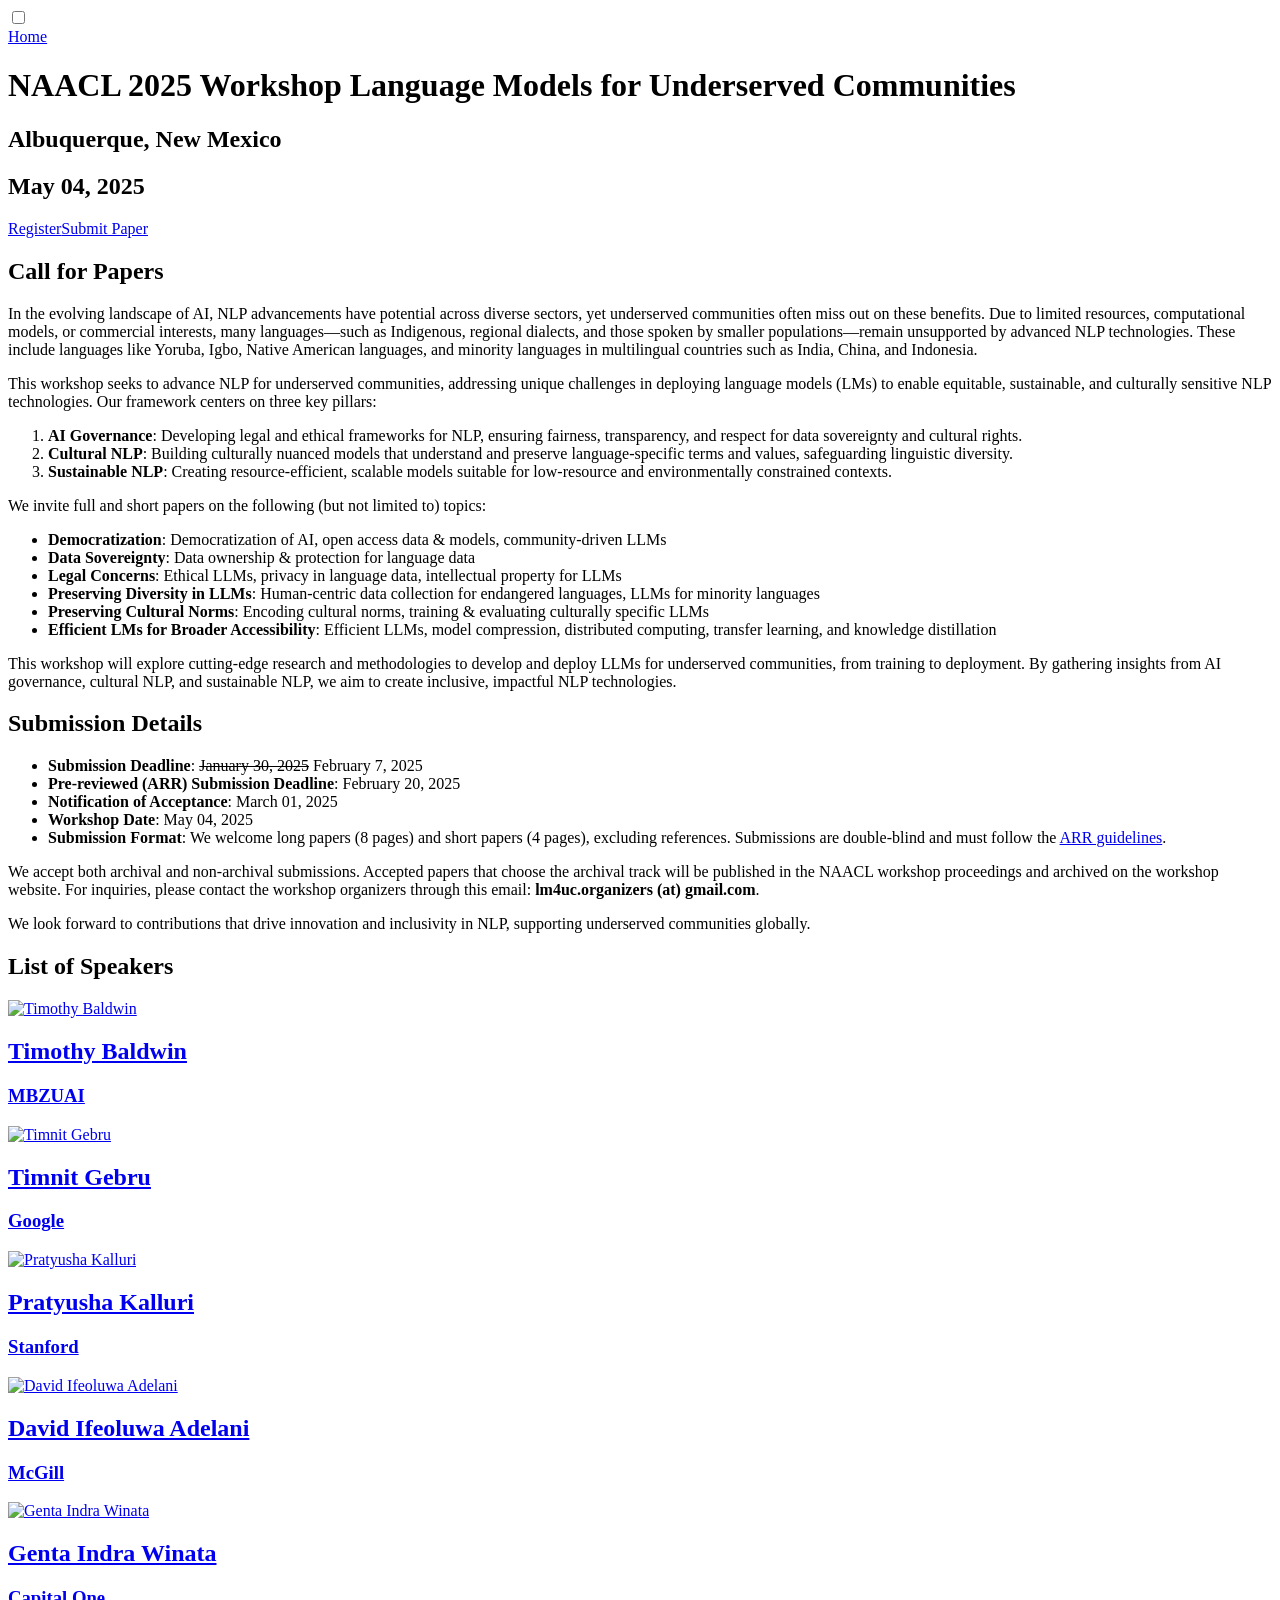
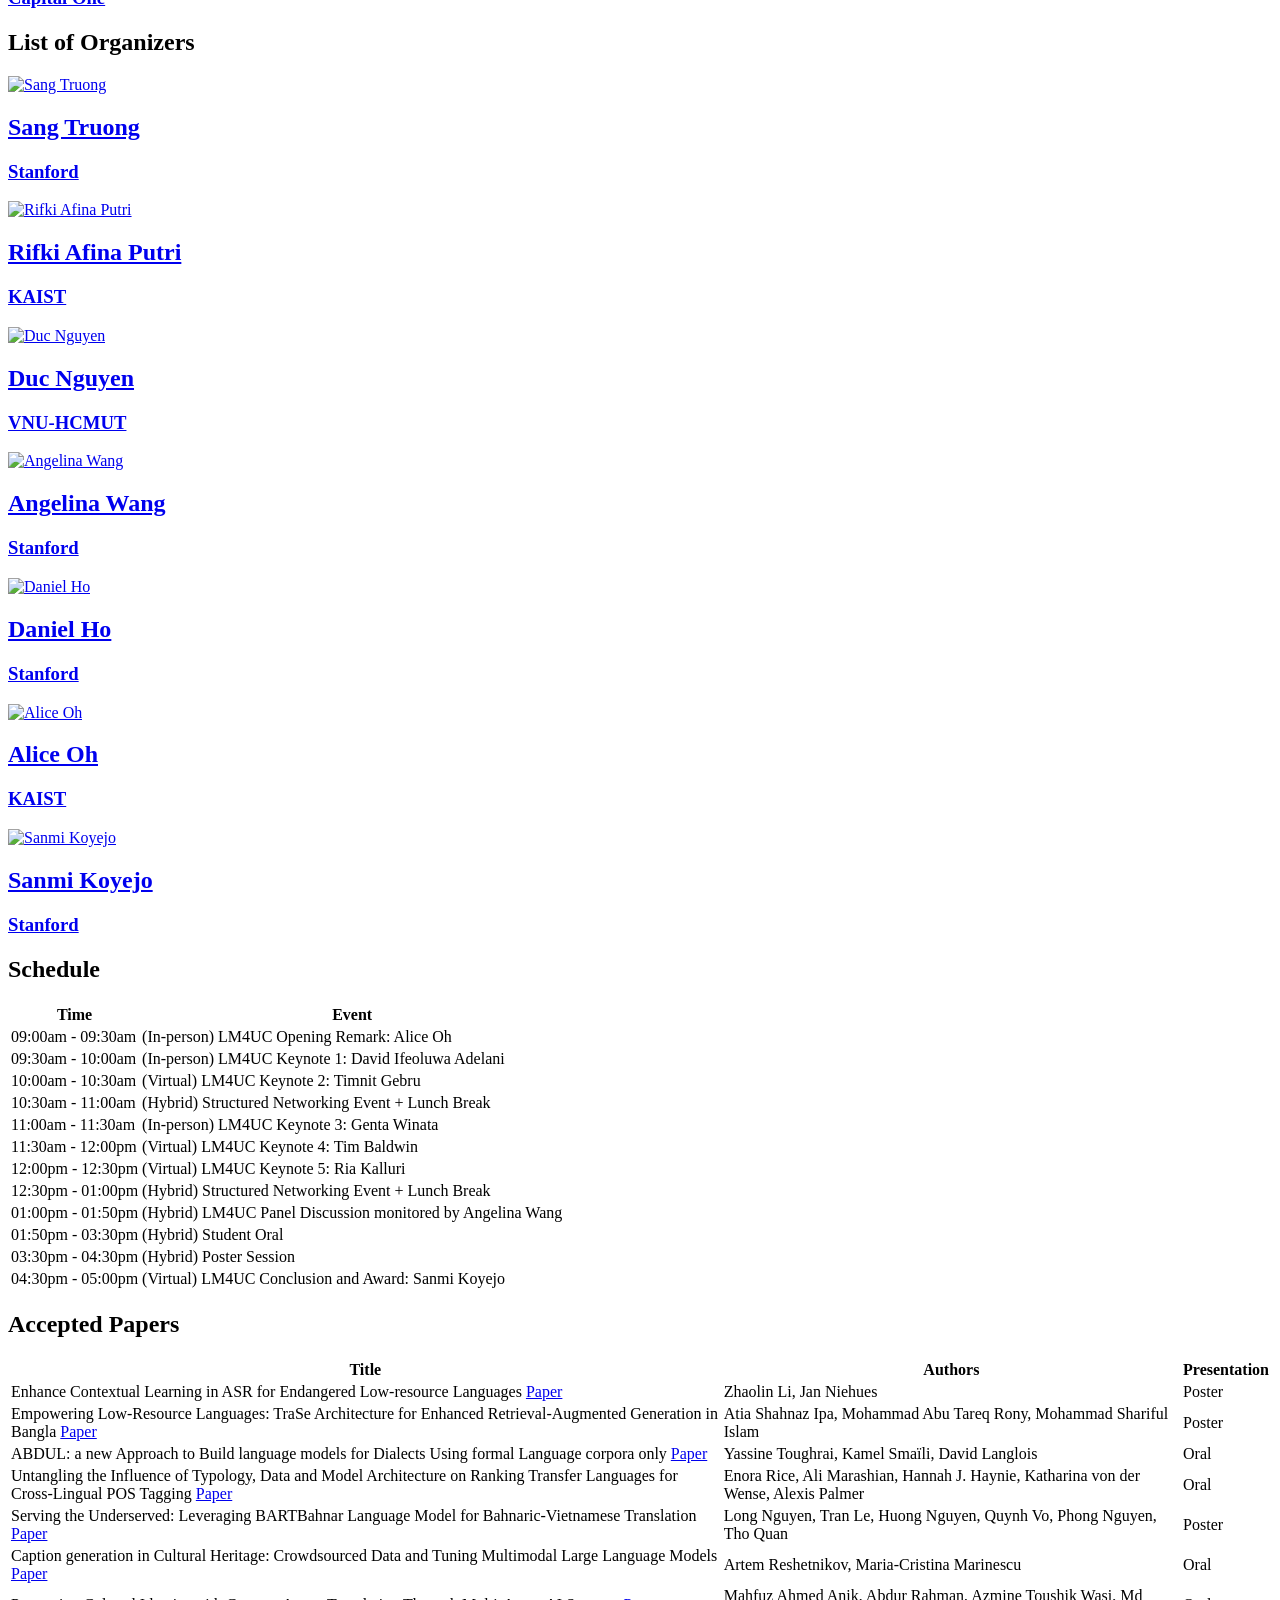
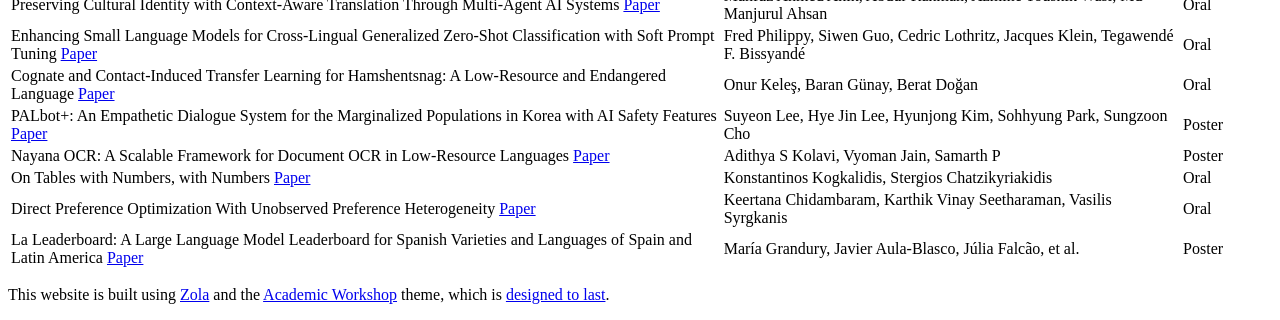
==== commit cd34f355: "Update web" ====
--- a/public/index.html
+++ b/public/index.html
@@ -1 +1 @@
-<!doctype html><html lang=en><head><meta charset=utf-8><meta content="width=device-width,initial-scale=1" name=viewport><link href=https://lm4uc.github.io/main.css rel=stylesheet><title>NAACL Workshop: Language Models for Underserved Communities</title><meta content="NAACL Workshop: Language Models for Underserved Communities" property=og:title><link href=https://lm4uc.github.io/ rel=canonical><meta content=https://lm4uc.github.io/ property=og:url><meta content=website property=og:type><meta content="NAACL Workshop: Language Models for Underserved Communities" property=twitter:title><script type=application/ld+json>{"@context":"https://schema.org","@type":"WebSite","headline":"NAACL Workshop: Language Models for Underserved Communities","name":"NAACL Workshop: Language Models for Underserved Communities","url":"https://lm4uc.github.io/"}</script><body><header class="n:container r:d-none"><nav class="n:menu text-right"><input class=btn-check id=nav type=checkbox><label class="n:icon d-inline-block m-1" aria-label=button for=nav></label><div class="ml-3 d-none b:d-flex flex-column"><a class=p-2 href=https://lm4uc.github.io/#home>Home</a></div></nav></header><header class="bg-odd bg-svg bg-fixed"><div class="container d-flex justify-center"><div class="header text-center px-3 py-4 fade"><h1 id=home><span class="tagline h3">NAACL 2025 Workshop</span> Language Models for Underserved Communities</h1><h2 class="h3 mb-2">Albuquerque, New Mexico</h2><h2 class=h3>May 04, 2025</h2><div class="d-flex justify-center"><a class="btn mx-1" href=#>Register</a><a class="btn mx-1" href="https://openreview.net/group?id=aclweb.org/NAACL/2025/Workshop/LM4UC">Submit Paper</a></div></div></div></header><main aria-label=Content><div class=bg-even><section class="container content py-5"><h2 id=call-for-papers>Call for Papers</h2><p>In the evolving landscape of AI, NLP advancements have potential across diverse sectors, yet underserved communities often miss out on these benefits. Due to limited resources, computational models, or commercial interests, many languages—such as Indigenous, regional dialects, and those spoken by smaller populations—remain unsupported by advanced NLP technologies. These include languages like Yoruba, Igbo, Native American languages, and minority languages in multilingual countries such as India, China, and Indonesia.<p>This workshop seeks to advance NLP for underserved communities, addressing unique challenges in deploying language models (LMs) to enable equitable, sustainable, and culturally sensitive NLP technologies. Our framework centers on three key pillars:<ol><li><strong>AI Governance</strong>: Developing legal and ethical frameworks for NLP, ensuring fairness, transparency, and respect for data sovereignty and cultural rights.<li><strong>Cultural NLP</strong>: Building culturally nuanced models that understand and preserve language-specific terms and values, safeguarding linguistic diversity.<li><strong>Sustainable NLP</strong>: Creating resource-efficient, scalable models suitable for low-resource and environmentally constrained contexts.</ol><p>We invite full and short papers on the following (but not limited to) topics:<ul><li><strong>Democratization</strong>: Democratization of AI, open access data & models, community-driven LLMs<li><strong>Data Sovereignty</strong>: Data ownership & protection for language data<li><strong>Legal Concerns</strong>: Ethical LLMs, privacy in language data, intellectual property for LLMs<li><strong>Preserving Diversity in LLMs</strong>: Human-centric data collection for endangered languages, LLMs for minority languages<li><strong>Preserving Cultural Norms</strong>: Encoding cultural norms, training & evaluating culturally specific LLMs<li><strong>Efficient LMs for Broader Accessibility</strong>: Efficient LLMs, model compression, distributed computing, transfer learning, and knowledge distillation</ul><p>This workshop will explore cutting-edge research and methodologies to develop and deploy LLMs for underserved communities, from training to deployment. By gathering insights from AI governance, cultural NLP, and sustainable NLP, we aim to create inclusive, impactful NLP technologies.<h2 id=submission-details>Submission Details</h2><ul><li><strong>Submission Deadline</strong>: <s>January 30, 2025</s> February 7, 2025<li><strong>Pre-reviewed (ARR) Submission Deadline</strong>: February 20, 2025<li><strong>Notification of Acceptance</strong>: March 01, 2025<li><strong>Workshop Date</strong>: May 04, 2025<li><strong>Submission Format</strong>: We welcome long papers (8 pages) and short papers (4 pages), excluding references. Submissions are double-blind and must follow the <a href=https://aclrollingreview.org/cfp#paper-submission-information>ARR guidelines</a>.</ul><p>We accept both archival and non-archival submissions. Accepted papers that choose the archival track will be published in the NAACL workshop proceedings and archived on the workshop website. For inquiries, please contact the workshop organizers through this email: <strong>lm4uc.organizers (at) gmail.com</strong>.<p>We look forward to contributions that drive innovation and inclusivity in NLP, supporting underserved communities globally.</section></div><div class=bg-odd><section class="container content py-5"><h1 id=list-of-speakers>List of Speakers</h1><div class="grid mt-5 mb-4"><div class="text-center mx-3"><a class="d-contents color-text" href=https://mbzuai.ac.ae/study/faculty/timothy-baldwin/> <img alt="Timothy Baldwin" class="rounded-circle mx-auto mb-3" srcset="https://lm4uc.github.io/processed_images/timothy-baldwin.62b6d47df8f14ddb.jpg 2x, https://lm4uc.github.io/processed_images/timothy-baldwin.95140802890c61dc.jpg 1x" src=https://lm4uc.github.io/processed_images/timothy-baldwin.95140802890c61dc.jpg> <h2 class="h4 my-1">Timothy Baldwin</h2> <h3 class="h6 my-1">MBZUAI</h3> </a></div><div class="text-center mx-3"><a class="d-contents color-text" href=https://en.wikipedia.org/wiki/Timnit_Gebru> <img alt="Timnit Gebru" class="rounded-circle mx-auto mb-3" srcset="https://lm4uc.github.io/processed_images/timnit-gebru.320bdecbe357c4e8.jpg 2x, https://lm4uc.github.io/processed_images/timnit-gebru.7b3cd8a5b70b8f5d.jpg 1x" src=https://lm4uc.github.io/processed_images/timnit-gebru.7b3cd8a5b70b8f5d.jpg> <h2 class="h4 my-1">Timnit Gebru</h2> <h3 class="h6 my-1">Google</h3> </a></div><div class="text-center mx-3"><a class="d-contents color-text" href=https://pkalluri.github.io/> <img alt="Pratyusha Kalluri" class="rounded-circle mx-auto mb-3" srcset="https://lm4uc.github.io/processed_images/pratyusha-kalluri.1c1792c35e9c3c8b.jpg 2x, https://lm4uc.github.io/processed_images/pratyusha-kalluri.8b29e84918df37f7.jpg 1x" src=https://lm4uc.github.io/processed_images/pratyusha-kalluri.8b29e84918df37f7.jpg> <h2 class="h4 my-1">Pratyusha Kalluri</h2> <h3 class="h6 my-1">Stanford</h3> </a></div><div class="text-center mx-3"><a class="d-contents color-text" href=https://dadelani.github.io/> <img alt="David Ifeoluwa Adelani" class="rounded-circle mx-auto mb-3" srcset="https://lm4uc.github.io/processed_images/david-ifeoluwa-adelani.dd64420615e1010c.jpg 2x, https://lm4uc.github.io/processed_images/david-ifeoluwa-adelani.9f45ca9456aaeca5.jpg 1x" src=https://lm4uc.github.io/processed_images/david-ifeoluwa-adelani.9f45ca9456aaeca5.jpg> <h2 class="h4 my-1">David Ifeoluwa Adelani</h2> <h3 class="h6 my-1">McGill</h3> </a></div></div></section></div><div class=bg-even><section class="container content py-5"><h1 id=list-of-organizers>List of Organizers</h1><div class="grid mt-5 mb-4"><div class="text-center mx-3"><a class="d-contents color-text" href=https://ai.stanford.edu/~sttruong/> <img alt="Sang Truong" class="rounded-circle mx-auto mb-3" srcset="https://lm4uc.github.io/processed_images/sang-truong.07de8d5ad304926d.jpg 2x, https://lm4uc.github.io/processed_images/sang-truong.e9bac9220454f7e0.jpg 1x" src=https://lm4uc.github.io/processed_images/sang-truong.e9bac9220454f7e0.jpg> <h2 class="h4 my-1">Sang Truong</h2> <h3 class="h6 my-1">Stanford</h3> </a></div><div class="text-center mx-3"><a class="d-contents color-text" href=https://rifkiaputri.github.io/> <img alt="Rifki Afina Putri" class="rounded-circle mx-auto mb-3" srcset="https://lm4uc.github.io/processed_images/rifki-afina-putri.bd47836581cc34e1.jpg 2x, https://lm4uc.github.io/processed_images/rifki-afina-putri.3395b6054f08b026.jpg 1x" src=https://lm4uc.github.io/processed_images/rifki-afina-putri.3395b6054f08b026.jpg> <h2 class="h4 my-1">Rifki Afina Putri</h2> <h3 class="h6 my-1">KAIST</h3> </a></div><div class="text-center mx-3"><a class="d-contents color-text" href=https://martinakaduc.github.io/> <img alt="Duc Nguyen" class="rounded-circle mx-auto mb-3" srcset="https://lm4uc.github.io/processed_images/duc-nguyen.a0161c3f16390842.jpg 2x, https://lm4uc.github.io/processed_images/duc-nguyen.9d9e64319ad0770c.jpg 1x" src=https://lm4uc.github.io/processed_images/duc-nguyen.9d9e64319ad0770c.jpg> <h2 class="h4 my-1">Duc Nguyen</h2> <h3 class="h6 my-1">VNU-HCMUT</h3> </a></div><div class="text-center mx-3"><a class="d-contents color-text" href=https://angelina-wang.github.io/> <img alt="Angelina Wang" class="rounded-circle mx-auto mb-3" srcset="https://lm4uc.github.io/processed_images/angelina-wang.00395bac4b031107.jpg 2x, https://lm4uc.github.io/processed_images/angelina-wang.9a3d46464882693d.jpg 1x" src=https://lm4uc.github.io/processed_images/angelina-wang.9a3d46464882693d.jpg> <h2 class="h4 my-1">Angelina Wang</h2> <h3 class="h6 my-1">Stanford</h3> </a></div><div class="text-center mx-3"><a class="d-contents color-text" href=https://law.stanford.edu/daniel-e-ho/> <img alt="Daniel Ho" class="rounded-circle mx-auto mb-3" srcset="https://lm4uc.github.io/processed_images/daniel-ho.2093d6d723acf683.jpg 2x, https://lm4uc.github.io/processed_images/daniel-ho.f59bc389261559c3.jpg 1x" src=https://lm4uc.github.io/processed_images/daniel-ho.f59bc389261559c3.jpg> <h2 class="h4 my-1">Daniel Ho</h2> <h3 class="h6 my-1">Stanford</h3> </a></div><div class="text-center mx-3"><a class="d-contents color-text" href=https://aliceoh9.github.io/> <img alt="Alice Oh" class="rounded-circle mx-auto mb-3" srcset="https://lm4uc.github.io/processed_images/alice-oh.c11256960f9afb26.jpg 2x, https://lm4uc.github.io/processed_images/alice-oh.9b6318714c2edb46.jpg 1x" src=https://lm4uc.github.io/processed_images/alice-oh.9b6318714c2edb46.jpg> <h2 class="h4 my-1">Alice Oh</h2> <h3 class="h6 my-1">KAIST</h3> </a></div><div class="text-center mx-3"><a class="d-contents color-text" href=https://cs.stanford.edu/~sanmi/> <img alt="Sanmi Koyejo" class="rounded-circle mx-auto mb-3" srcset="https://lm4uc.github.io/processed_images/sanmi-koyejo.fbe9c20a0ce424f7.jpg 2x, https://lm4uc.github.io/processed_images/sanmi-koyejo.5364fd0583b42d35.jpg 1x" src=https://lm4uc.github.io/processed_images/sanmi-koyejo.5364fd0583b42d35.jpg> <h2 class="h4 my-1">Sanmi Koyejo</h2> <h3 class="h6 my-1">Stanford</h3> </a></div></div></section></div><div class=bg-odd><section class="container content py-5"><h1 id=schedule>Schedule</h1><table><thead><tr><th>Time<th>Event<tbody><tr><td>09:00am - 09:30am<td>Opening: Alice Oh<tr><td>09:30am - 10:30am<td>Keynote<tr><td>10:30am - 11:30am<td>Coffee / Networking Break<tr><td>11:30am - 12:30pm<td>Panel Discussion 1<tr><td>12:30pm - 01:30pm<td>Lunch Break<tr><td>01:30pm - 03:00pm<td>Oral Presentation<tr><td>03:00pm - 04:00pm<td>Panel Discussion 2<tr><td>04:00pm - 05:00pm<td>Poster Session<tr><td>05:00pm - 05:30pm<td>Award & Conclusion: Sanmi Koyejo</table></section></div><div class=bg-even><section class="container content py-5"><h1 id=accepted-papers>Accepted Papers</h1><table><thead><tr><th>Title<th>Authors<th>Presentation<tbody><tr><td>Enhance Contextual Learning in ASR for Endangered Low-resource Languages <a class="btn small px-1 py-0" href="https://openreview.net/forum?id=XP6pHO8Fgq">Paper</a><td>Zhaolin Li, Jan Niehues<td>Poster<tr><td>Empowering Low-Resource Languages: TraSe Architecture for Enhanced Retrieval-Augmented Generation in Bangla <a class="btn small px-1 py-0" href="https://openreview.net/forum?id=id3UhNnjUy">Paper</a><td>Atia Shahnaz Ipa, Mohammad Abu Tareq Rony, Mohammad Shariful Islam<td>Poster<tr><td>ABDUL: a new Approach to Build language models for Dialects Using formal Language corpora only <a class="btn small px-1 py-0" href="https://openreview.net/forum?id=gdjnYisJPt">Paper</a><td>Yassine Toughrai, Kamel Smaïli, David Langlois<td>Oral<tr><td>Untangling the Influence of Typology, Data and Model Architecture on Ranking Transfer Languages for Cross-Lingual POS Tagging <a class="btn small px-1 py-0" href="https://openreview.net/forum?id=zO9hlsY0u7">Paper</a><td>Enora Rice, Ali Marashian, Hannah J. Haynie, Katharina von der Wense, Alexis Palmer<td>Oral<tr><td>Serving the Underserved: Leveraging BARTBahnar Language Model for Bahnaric-Vietnamese Translation <a class="btn small px-1 py-0" href="https://openreview.net/forum?id=amROA99fDi">Paper</a><td>Long Nguyen, Tran Le, Huong Nguyen, Quynh Vo, Phong Nguyen, Tho Quan<td>Poster<tr><td>Caption generation in Cultural Heritage: Crowdsourced Data and Tuning Multimodal Large Language Models <a class="btn small px-1 py-0" href="https://openreview.net/forum?id=mgXhr1g5Ix">Paper</a><td>Artem Reshetnikov, Maria-Cristina Marinescu<td>Oral<tr><td>Preserving Cultural Identity with Context-Aware Translation Through Multi-Agent AI Systems <a class="btn small px-1 py-0" href="https://openreview.net/forum?id=RiCfefEHII">Paper</a><td>Mahfuz Ahmed Anik, Abdur Rahman, Azmine Toushik Wasi, Md Manjurul Ahsan<td>Oral<tr><td>Enhancing Small Language Models for Cross-Lingual Generalized Zero-Shot Classification with Soft Prompt Tuning <a class="btn small px-1 py-0" href="https://openreview.net/forum?id=UMgFOnrzNv">Paper</a><td>Fred Philippy, Siwen Guo, Cedric Lothritz, Jacques Klein, Tegawendé F. Bissyandé<td>Oral<tr><td>Cognate and Contact-Induced Transfer Learning for Hamshentsnag: A Low-Resource and Endangered Language <a class="btn small px-1 py-0" href="https://openreview.net/forum?id=RgYu1wz2lY">Paper</a><td>Onur Keleş, Baran Günay, Berat Doğan<td>Oral<tr><td>PALbot+: An Empathetic Dialogue System for the Marginalized Populations in Korea with AI Safety Features <a class="btn small px-1 py-0" href="https://openreview.net/forum?id=maDgZsnQGO">Paper</a><td>Suyeon Lee, Hye Jin Lee, Hyunjong Kim, Sohhyung Park, Sungzoon Cho<td>Poster<tr><td>Nayana OCR: A Scalable Framework for Document OCR in Low-Resource Languages <a class="btn small px-1 py-0" href="https://openreview.net/forum?id=uaQR3BgHrV">Paper</a><td>Adithya S Kolavi, Vyoman Jain, Samarth P<td>Poster<tr><td>On Tables with Numbers, with Numbers <a class="btn small px-1 py-0" href="https://openreview.net/forum?id=ln16xkz4Hh">Paper</a><td>Konstantinos Kogkalidis, Stergios Chatzikyriakidis<td>Oral<tr><td>Direct Preference Optimization With Unobserved Preference Heterogeneity <a class="btn small px-1 py-0" href="https://openreview.net/forum?id=0gsku2PMmK">Paper</a><td>Keertana Chidambaram, Karthik Vinay Seetharaman, Vasilis Syrgkanis<td>Oral<tr><td>La Leaderboard: A Large Language Model Leaderboard for Spanish Varieties and Languages of Spain and Latin America <a class="btn small px-1 py-0" href="https://openreview.net/forum?id=Pvg9CMgIES">Paper</a><td>María Grandury, Javier Aula-Blasco, Júlia Falcão, et al.<td>Poster</table></section></div><div class=bg-odd><section class="container content py-5"></section></div></main><footer class=footer><p>This website is built using <a href=https://www.getzola.org>Zola</a> and the <a href=http://github.com/aterenin/academic-workshop/>Academic Workshop</a> theme, which is <a href=https://jeffhuang.com/designed_to_last/>designed to last</a>.</footer>+<!doctype html><html lang=en><head><meta charset=utf-8><meta content="width=device-width,initial-scale=1" name=viewport><link href=https://lm4uc.github.io/main.css rel=stylesheet><title>NAACL Workshop: Language Models for Underserved Communities</title><meta content="NAACL Workshop: Language Models for Underserved Communities" property=og:title><link href=https://lm4uc.github.io/ rel=canonical><meta content=https://lm4uc.github.io/ property=og:url><meta content=website property=og:type><meta content="NAACL Workshop: Language Models for Underserved Communities" property=twitter:title><script type=application/ld+json>{"@context":"https://schema.org","@type":"WebSite","headline":"NAACL Workshop: Language Models for Underserved Communities","name":"NAACL Workshop: Language Models for Underserved Communities","url":"https://lm4uc.github.io/"}</script><body><header class="n:container r:d-none"><nav class="n:menu text-right"><input class=btn-check id=nav type=checkbox><label class="n:icon d-inline-block m-1" aria-label=button for=nav></label><div class="ml-3 d-none b:d-flex flex-column"><a class=p-2 href=https://lm4uc.github.io/#home>Home</a></div></nav></header><header class="bg-odd bg-svg bg-fixed"><div class="container d-flex justify-center"><div class="header text-center px-3 py-4 fade"><h1 id=home><span class="tagline h3">NAACL 2025 Workshop</span> Language Models for Underserved Communities</h1><h2 class="h3 mb-2">Albuquerque, New Mexico</h2><h2 class=h3>May 04, 2025</h2><div class="d-flex justify-center"><a class="btn mx-1" href=#>Register</a><a class="btn mx-1" href="https://openreview.net/group?id=aclweb.org/NAACL/2025/Workshop/LM4UC">Submit Paper</a></div></div></div></header><main aria-label=Content><div class=bg-even><section class="container content py-5"><h2 id=call-for-papers>Call for Papers</h2><p>In the evolving landscape of AI, NLP advancements have potential across diverse sectors, yet underserved communities often miss out on these benefits. Due to limited resources, computational models, or commercial interests, many languages—such as Indigenous, regional dialects, and those spoken by smaller populations—remain unsupported by advanced NLP technologies. These include languages like Yoruba, Igbo, Native American languages, and minority languages in multilingual countries such as India, China, and Indonesia.<p>This workshop seeks to advance NLP for underserved communities, addressing unique challenges in deploying language models (LMs) to enable equitable, sustainable, and culturally sensitive NLP technologies. Our framework centers on three key pillars:<ol><li><strong>AI Governance</strong>: Developing legal and ethical frameworks for NLP, ensuring fairness, transparency, and respect for data sovereignty and cultural rights.<li><strong>Cultural NLP</strong>: Building culturally nuanced models that understand and preserve language-specific terms and values, safeguarding linguistic diversity.<li><strong>Sustainable NLP</strong>: Creating resource-efficient, scalable models suitable for low-resource and environmentally constrained contexts.</ol><p>We invite full and short papers on the following (but not limited to) topics:<ul><li><strong>Democratization</strong>: Democratization of AI, open access data & models, community-driven LLMs<li><strong>Data Sovereignty</strong>: Data ownership & protection for language data<li><strong>Legal Concerns</strong>: Ethical LLMs, privacy in language data, intellectual property for LLMs<li><strong>Preserving Diversity in LLMs</strong>: Human-centric data collection for endangered languages, LLMs for minority languages<li><strong>Preserving Cultural Norms</strong>: Encoding cultural norms, training & evaluating culturally specific LLMs<li><strong>Efficient LMs for Broader Accessibility</strong>: Efficient LLMs, model compression, distributed computing, transfer learning, and knowledge distillation</ul><p>This workshop will explore cutting-edge research and methodologies to develop and deploy LLMs for underserved communities, from training to deployment. By gathering insights from AI governance, cultural NLP, and sustainable NLP, we aim to create inclusive, impactful NLP technologies.<h2 id=submission-details>Submission Details</h2><ul><li><strong>Submission Deadline</strong>: <s>January 30, 2025</s> February 7, 2025<li><strong>Pre-reviewed (ARR) Submission Deadline</strong>: February 20, 2025<li><strong>Notification of Acceptance</strong>: March 01, 2025<li><strong>Workshop Date</strong>: May 04, 2025<li><strong>Submission Format</strong>: We welcome long papers (8 pages) and short papers (4 pages), excluding references. Submissions are double-blind and must follow the <a href=https://aclrollingreview.org/cfp#paper-submission-information>ARR guidelines</a>.</ul><p>We accept both archival and non-archival submissions. Accepted papers that choose the archival track will be published in the NAACL workshop proceedings and archived on the workshop website. For inquiries, please contact the workshop organizers through this email: <strong>lm4uc.organizers (at) gmail.com</strong>.<p>We look forward to contributions that drive innovation and inclusivity in NLP, supporting underserved communities globally.</section></div><div class=bg-odd><section class="container content py-5"><h1 id=list-of-speakers>List of Speakers</h1><div class="grid mt-5 mb-4"><div class="text-center mx-3"><a class="d-contents color-text" href=https://mbzuai.ac.ae/study/faculty/timothy-baldwin/> <img alt="Timothy Baldwin" class="rounded-circle mx-auto mb-3" srcset="https://lm4uc.github.io/processed_images/timothy-baldwin.62b6d47df8f14ddb.jpg 2x, https://lm4uc.github.io/processed_images/timothy-baldwin.95140802890c61dc.jpg 1x" src=https://lm4uc.github.io/processed_images/timothy-baldwin.95140802890c61dc.jpg> <h2 class="h4 my-1">Timothy Baldwin</h2> <h3 class="h6 my-1">MBZUAI</h3> </a></div><div class="text-center mx-3"><a class="d-contents color-text" href=https://en.wikipedia.org/wiki/Timnit_Gebru> <img alt="Timnit Gebru" class="rounded-circle mx-auto mb-3" srcset="https://lm4uc.github.io/processed_images/timnit-gebru.320bdecbe357c4e8.jpg 2x, https://lm4uc.github.io/processed_images/timnit-gebru.7b3cd8a5b70b8f5d.jpg 1x" src=https://lm4uc.github.io/processed_images/timnit-gebru.7b3cd8a5b70b8f5d.jpg> <h2 class="h4 my-1">Timnit Gebru</h2> <h3 class="h6 my-1">Google</h3> </a></div><div class="text-center mx-3"><a class="d-contents color-text" href=https://pkalluri.github.io/> <img alt="Pratyusha Kalluri" class="rounded-circle mx-auto mb-3" srcset="https://lm4uc.github.io/processed_images/pratyusha-kalluri.1c1792c35e9c3c8b.jpg 2x, https://lm4uc.github.io/processed_images/pratyusha-kalluri.8b29e84918df37f7.jpg 1x" src=https://lm4uc.github.io/processed_images/pratyusha-kalluri.8b29e84918df37f7.jpg> <h2 class="h4 my-1">Pratyusha Kalluri</h2> <h3 class="h6 my-1">Stanford</h3> </a></div><div class="text-center mx-3"><a class="d-contents color-text" href=https://dadelani.github.io/> <img alt="David Ifeoluwa Adelani" class="rounded-circle mx-auto mb-3" srcset="https://lm4uc.github.io/processed_images/david-ifeoluwa-adelani.dd64420615e1010c.jpg 2x, https://lm4uc.github.io/processed_images/david-ifeoluwa-adelani.9f45ca9456aaeca5.jpg 1x" src=https://lm4uc.github.io/processed_images/david-ifeoluwa-adelani.9f45ca9456aaeca5.jpg> <h2 class="h4 my-1">David Ifeoluwa Adelani</h2> <h3 class="h6 my-1">McGill</h3> </a></div><div class="text-center mx-3"><a class="d-contents color-text" href=https://gentawinata.com/> <img alt="Genta Indra Winata" class="rounded-circle mx-auto mb-3" srcset="https://lm4uc.github.io/processed_images/genta-indra-winata.c0526792e685984e.jpg 2x, https://lm4uc.github.io/processed_images/genta-indra-winata.3c185a86c9361474.jpg 1x" src=https://lm4uc.github.io/processed_images/genta-indra-winata.3c185a86c9361474.jpg> <h2 class="h4 my-1">Genta Indra Winata</h2> <h3 class="h6 my-1">Capital One</h3> </a></div></div></section></div><div class=bg-even><section class="container content py-5"><h1 id=list-of-organizers>List of Organizers</h1><div class="grid mt-5 mb-4"><div class="text-center mx-3"><a class="d-contents color-text" href=https://ai.stanford.edu/~sttruong/> <img alt="Sang Truong" class="rounded-circle mx-auto mb-3" srcset="https://lm4uc.github.io/processed_images/sang-truong.07de8d5ad304926d.jpg 2x, https://lm4uc.github.io/processed_images/sang-truong.e9bac9220454f7e0.jpg 1x" src=https://lm4uc.github.io/processed_images/sang-truong.e9bac9220454f7e0.jpg> <h2 class="h4 my-1">Sang Truong</h2> <h3 class="h6 my-1">Stanford</h3> </a></div><div class="text-center mx-3"><a class="d-contents color-text" href=https://rifkiaputri.github.io/> <img alt="Rifki Afina Putri" class="rounded-circle mx-auto mb-3" srcset="https://lm4uc.github.io/processed_images/rifki-afina-putri.bd47836581cc34e1.jpg 2x, https://lm4uc.github.io/processed_images/rifki-afina-putri.3395b6054f08b026.jpg 1x" src=https://lm4uc.github.io/processed_images/rifki-afina-putri.3395b6054f08b026.jpg> <h2 class="h4 my-1">Rifki Afina Putri</h2> <h3 class="h6 my-1">KAIST</h3> </a></div><div class="text-center mx-3"><a class="d-contents color-text" href=https://martinakaduc.github.io/> <img alt="Duc Nguyen" class="rounded-circle mx-auto mb-3" srcset="https://lm4uc.github.io/processed_images/duc-nguyen.a0161c3f16390842.jpg 2x, https://lm4uc.github.io/processed_images/duc-nguyen.9d9e64319ad0770c.jpg 1x" src=https://lm4uc.github.io/processed_images/duc-nguyen.9d9e64319ad0770c.jpg> <h2 class="h4 my-1">Duc Nguyen</h2> <h3 class="h6 my-1">VNU-HCMUT</h3> </a></div><div class="text-center mx-3"><a class="d-contents color-text" href=https://angelina-wang.github.io/> <img alt="Angelina Wang" class="rounded-circle mx-auto mb-3" srcset="https://lm4uc.github.io/processed_images/angelina-wang.00395bac4b031107.jpg 2x, https://lm4uc.github.io/processed_images/angelina-wang.9a3d46464882693d.jpg 1x" src=https://lm4uc.github.io/processed_images/angelina-wang.9a3d46464882693d.jpg> <h2 class="h4 my-1">Angelina Wang</h2> <h3 class="h6 my-1">Stanford</h3> </a></div><div class="text-center mx-3"><a class="d-contents color-text" href=https://law.stanford.edu/daniel-e-ho/> <img alt="Daniel Ho" class="rounded-circle mx-auto mb-3" srcset="https://lm4uc.github.io/processed_images/daniel-ho.2093d6d723acf683.jpg 2x, https://lm4uc.github.io/processed_images/daniel-ho.f59bc389261559c3.jpg 1x" src=https://lm4uc.github.io/processed_images/daniel-ho.f59bc389261559c3.jpg> <h2 class="h4 my-1">Daniel Ho</h2> <h3 class="h6 my-1">Stanford</h3> </a></div><div class="text-center mx-3"><a class="d-contents color-text" href=https://aliceoh9.github.io/> <img alt="Alice Oh" class="rounded-circle mx-auto mb-3" srcset="https://lm4uc.github.io/processed_images/alice-oh.c11256960f9afb26.jpg 2x, https://lm4uc.github.io/processed_images/alice-oh.9b6318714c2edb46.jpg 1x" src=https://lm4uc.github.io/processed_images/alice-oh.9b6318714c2edb46.jpg> <h2 class="h4 my-1">Alice Oh</h2> <h3 class="h6 my-1">KAIST</h3> </a></div><div class="text-center mx-3"><a class="d-contents color-text" href=https://cs.stanford.edu/~sanmi/> <img alt="Sanmi Koyejo" class="rounded-circle mx-auto mb-3" srcset="https://lm4uc.github.io/processed_images/sanmi-koyejo.fbe9c20a0ce424f7.jpg 2x, https://lm4uc.github.io/processed_images/sanmi-koyejo.5364fd0583b42d35.jpg 1x" src=https://lm4uc.github.io/processed_images/sanmi-koyejo.5364fd0583b42d35.jpg> <h2 class="h4 my-1">Sanmi Koyejo</h2> <h3 class="h6 my-1">Stanford</h3> </a></div></div></section></div><div class=bg-odd><section class="container content py-5"><h1 id=schedule>Schedule</h1><table><thead><tr><th>Time<th>Event<tbody><tr><td>09:00am - 09:30am<td>(In-person) LM4UC Opening Remark: Alice Oh<tr><td>09:30am - 10:00am<td>(In-person) LM4UC Keynote 1: David Ifeoluwa Adelani<tr><td>10:00am - 10:30am<td>(Virtual) LM4UC Keynote 2: Timnit Gebru<tr><td>10:30am - 11:00am<td>(Hybrid) Structured Networking Event + Lunch Break<tr><td>11:00am - 11:30am<td>(In-person) LM4UC Keynote 3: Genta Winata<tr><td>11:30am - 12:00pm<td>(Virtual) LM4UC Keynote 4: Tim Baldwin<tr><td>12:00pm - 12:30pm<td>(Virtual) LM4UC Keynote 5: Ria Kalluri<tr><td>12:30pm - 01:00pm<td>(Hybrid) Structured Networking Event + Lunch Break<tr><td>01:00pm - 01:50pm<td>(Hybrid) LM4UC Panel Discussion monitored by Angelina Wang<tr><td>01:50pm - 03:30pm<td>(Hybrid) Student Oral<tr><td>03:30pm - 04:30pm<td>(Hybrid) Poster Session<tr><td>04:30pm - 05:00pm<td>(Virtual) LM4UC Conclusion and Award: Sanmi Koyejo</table></section></div><div class=bg-even><section class="container content py-5"><h1 id=accepted-papers>Accepted Papers</h1><table><thead><tr><th>Title<th>Authors<th>Presentation<tbody><tr><td>Enhance Contextual Learning in ASR for Endangered Low-resource Languages <a class="btn small px-1 py-0" href="https://openreview.net/forum?id=XP6pHO8Fgq">Paper</a><td>Zhaolin Li, Jan Niehues<td>Poster<tr><td>Empowering Low-Resource Languages: TraSe Architecture for Enhanced Retrieval-Augmented Generation in Bangla <a class="btn small px-1 py-0" href="https://openreview.net/forum?id=id3UhNnjUy">Paper</a><td>Atia Shahnaz Ipa, Mohammad Abu Tareq Rony, Mohammad Shariful Islam<td>Poster<tr><td>ABDUL: a new Approach to Build language models for Dialects Using formal Language corpora only <a class="btn small px-1 py-0" href="https://openreview.net/forum?id=gdjnYisJPt">Paper</a><td>Yassine Toughrai, Kamel Smaïli, David Langlois<td>Oral<tr><td>Untangling the Influence of Typology, Data and Model Architecture on Ranking Transfer Languages for Cross-Lingual POS Tagging <a class="btn small px-1 py-0" href="https://openreview.net/forum?id=zO9hlsY0u7">Paper</a><td>Enora Rice, Ali Marashian, Hannah J. Haynie, Katharina von der Wense, Alexis Palmer<td>Oral<tr><td>Serving the Underserved: Leveraging BARTBahnar Language Model for Bahnaric-Vietnamese Translation <a class="btn small px-1 py-0" href="https://openreview.net/forum?id=amROA99fDi">Paper</a><td>Long Nguyen, Tran Le, Huong Nguyen, Quynh Vo, Phong Nguyen, Tho Quan<td>Poster<tr><td>Caption generation in Cultural Heritage: Crowdsourced Data and Tuning Multimodal Large Language Models <a class="btn small px-1 py-0" href="https://openreview.net/forum?id=mgXhr1g5Ix">Paper</a><td>Artem Reshetnikov, Maria-Cristina Marinescu<td>Oral<tr><td>Preserving Cultural Identity with Context-Aware Translation Through Multi-Agent AI Systems <a class="btn small px-1 py-0" href="https://openreview.net/forum?id=RiCfefEHII">Paper</a><td>Mahfuz Ahmed Anik, Abdur Rahman, Azmine Toushik Wasi, Md Manjurul Ahsan<td>Oral<tr><td>Enhancing Small Language Models for Cross-Lingual Generalized Zero-Shot Classification with Soft Prompt Tuning <a class="btn small px-1 py-0" href="https://openreview.net/forum?id=UMgFOnrzNv">Paper</a><td>Fred Philippy, Siwen Guo, Cedric Lothritz, Jacques Klein, Tegawendé F. Bissyandé<td>Oral<tr><td>Cognate and Contact-Induced Transfer Learning for Hamshentsnag: A Low-Resource and Endangered Language <a class="btn small px-1 py-0" href="https://openreview.net/forum?id=RgYu1wz2lY">Paper</a><td>Onur Keleş, Baran Günay, Berat Doğan<td>Oral<tr><td>PALbot+: An Empathetic Dialogue System for the Marginalized Populations in Korea with AI Safety Features <a class="btn small px-1 py-0" href="https://openreview.net/forum?id=maDgZsnQGO">Paper</a><td>Suyeon Lee, Hye Jin Lee, Hyunjong Kim, Sohhyung Park, Sungzoon Cho<td>Poster<tr><td>Nayana OCR: A Scalable Framework for Document OCR in Low-Resource Languages <a class="btn small px-1 py-0" href="https://openreview.net/forum?id=uaQR3BgHrV">Paper</a><td>Adithya S Kolavi, Vyoman Jain, Samarth P<td>Poster<tr><td>On Tables with Numbers, with Numbers <a class="btn small px-1 py-0" href="https://openreview.net/forum?id=ln16xkz4Hh">Paper</a><td>Konstantinos Kogkalidis, Stergios Chatzikyriakidis<td>Oral<tr><td>Direct Preference Optimization With Unobserved Preference Heterogeneity <a class="btn small px-1 py-0" href="https://openreview.net/forum?id=0gsku2PMmK">Paper</a><td>Keertana Chidambaram, Karthik Vinay Seetharaman, Vasilis Syrgkanis<td>Oral<tr><td>La Leaderboard: A Large Language Model Leaderboard for Spanish Varieties and Languages of Spain and Latin America <a class="btn small px-1 py-0" href="https://openreview.net/forum?id=Pvg9CMgIES">Paper</a><td>María Grandury, Javier Aula-Blasco, Júlia Falcão, et al.<td>Poster</table></section></div><div class=bg-odd><section class="container content py-5"></section></div></main><footer class=footer><p>This website is built using <a href=https://www.getzola.org>Zola</a> and the <a href=http://github.com/aterenin/academic-workshop/>Academic Workshop</a> theme, which is <a href=https://jeffhuang.com/designed_to_last/>designed to last</a>.</footer>
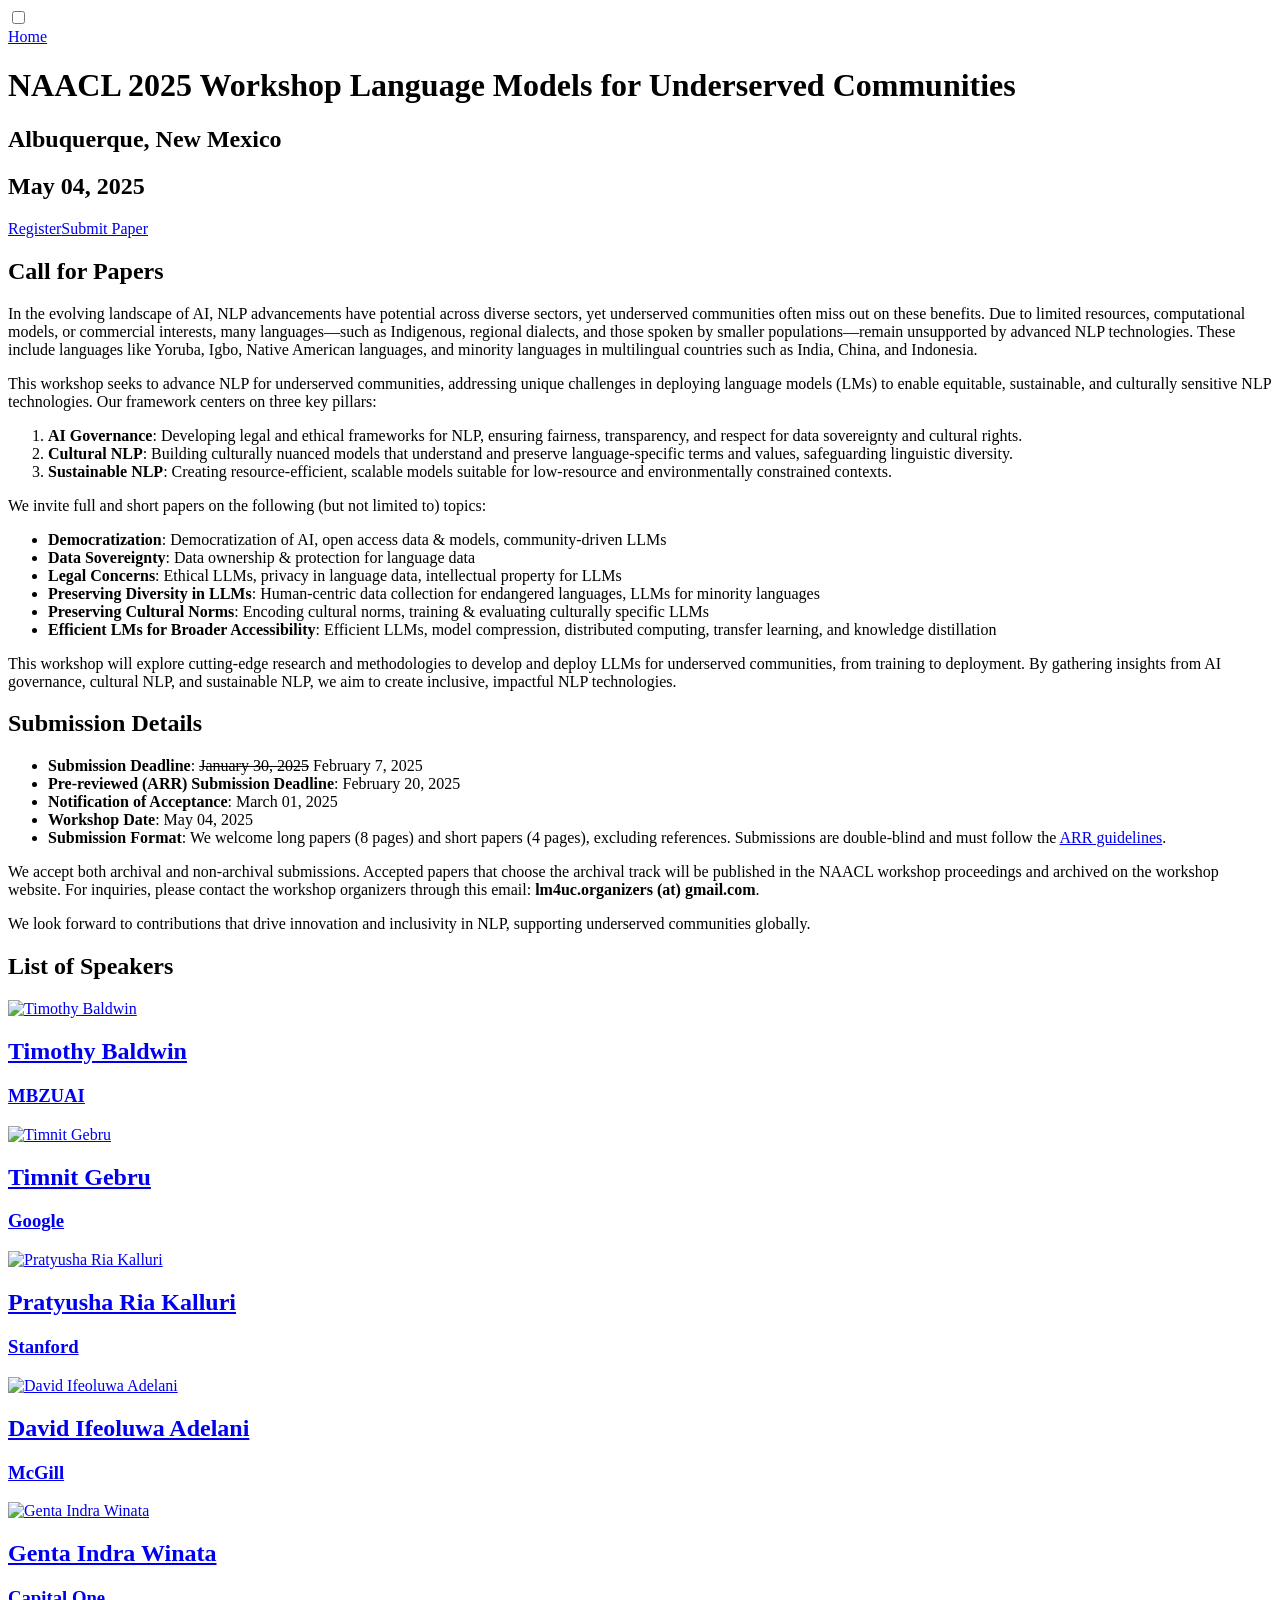
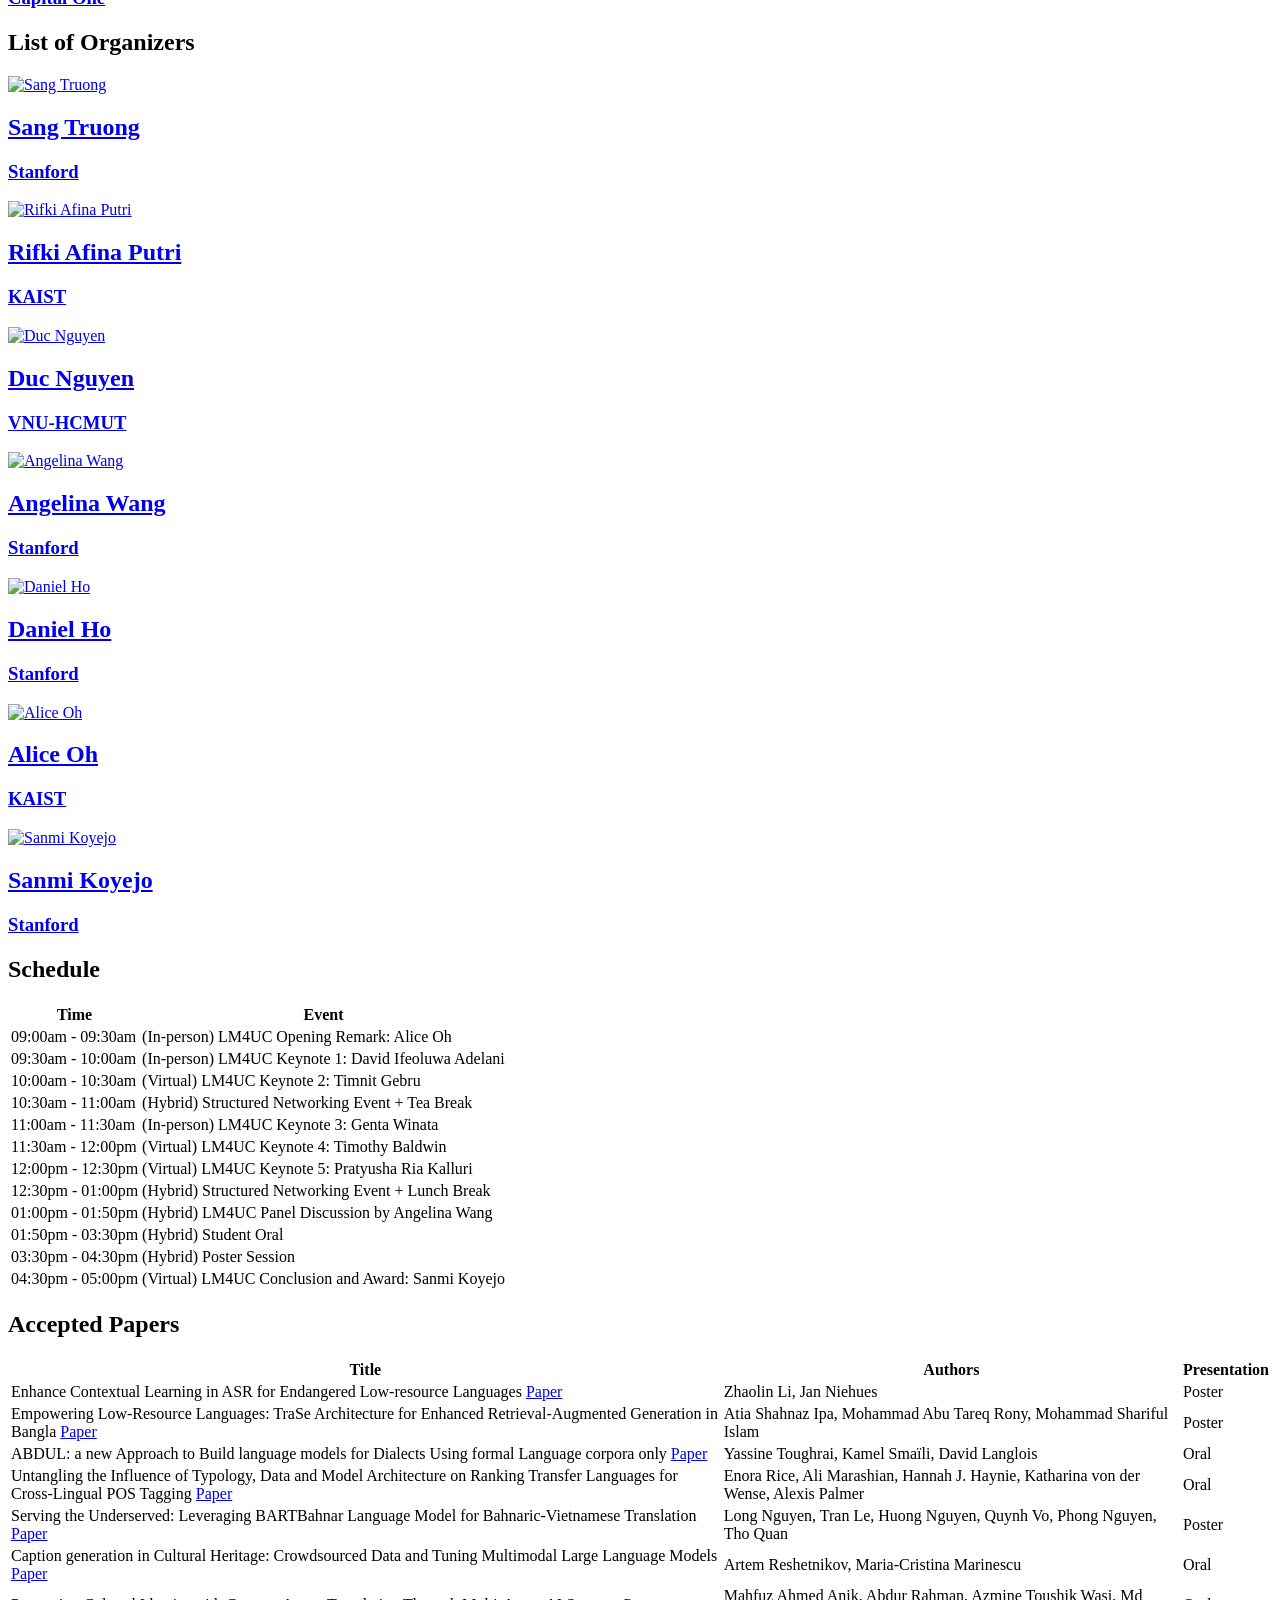
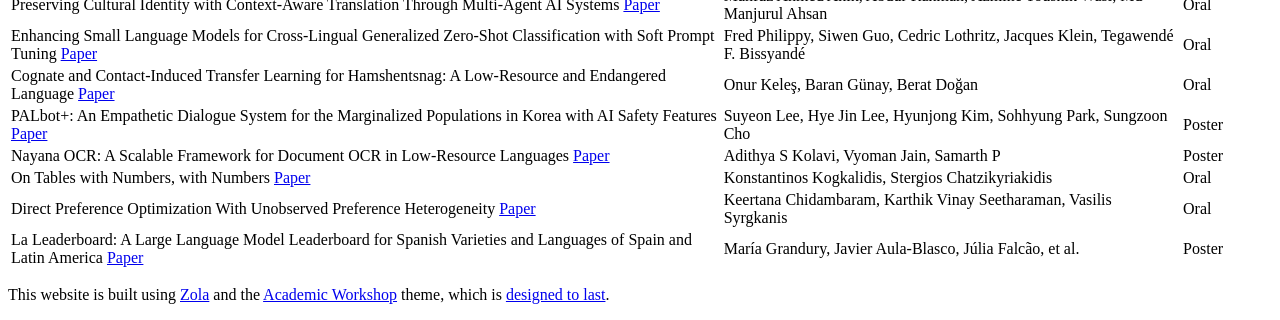
==== commit c68a9d39: "Fix typos and speaker names" ====
--- a/public/index.html
+++ b/public/index.html
@@ -1 +1 @@
-<!doctype html><html lang=en><head><meta charset=utf-8><meta content="width=device-width,initial-scale=1" name=viewport><link href=https://lm4uc.github.io/main.css rel=stylesheet><title>NAACL Workshop: Language Models for Underserved Communities</title><meta content="NAACL Workshop: Language Models for Underserved Communities" property=og:title><link href=https://lm4uc.github.io/ rel=canonical><meta content=https://lm4uc.github.io/ property=og:url><meta content=website property=og:type><meta content="NAACL Workshop: Language Models for Underserved Communities" property=twitter:title><script type=application/ld+json>{"@context":"https://schema.org","@type":"WebSite","headline":"NAACL Workshop: Language Models for Underserved Communities","name":"NAACL Workshop: Language Models for Underserved Communities","url":"https://lm4uc.github.io/"}</script><body><header class="n:container r:d-none"><nav class="n:menu text-right"><input class=btn-check id=nav type=checkbox><label class="n:icon d-inline-block m-1" aria-label=button for=nav></label><div class="ml-3 d-none b:d-flex flex-column"><a class=p-2 href=https://lm4uc.github.io/#home>Home</a></div></nav></header><header class="bg-odd bg-svg bg-fixed"><div class="container d-flex justify-center"><div class="header text-center px-3 py-4 fade"><h1 id=home><span class="tagline h3">NAACL 2025 Workshop</span> Language Models for Underserved Communities</h1><h2 class="h3 mb-2">Albuquerque, New Mexico</h2><h2 class=h3>May 04, 2025</h2><div class="d-flex justify-center"><a class="btn mx-1" href=#>Register</a><a class="btn mx-1" href="https://openreview.net/group?id=aclweb.org/NAACL/2025/Workshop/LM4UC">Submit Paper</a></div></div></div></header><main aria-label=Content><div class=bg-even><section class="container content py-5"><h2 id=call-for-papers>Call for Papers</h2><p>In the evolving landscape of AI, NLP advancements have potential across diverse sectors, yet underserved communities often miss out on these benefits. Due to limited resources, computational models, or commercial interests, many languages—such as Indigenous, regional dialects, and those spoken by smaller populations—remain unsupported by advanced NLP technologies. These include languages like Yoruba, Igbo, Native American languages, and minority languages in multilingual countries such as India, China, and Indonesia.<p>This workshop seeks to advance NLP for underserved communities, addressing unique challenges in deploying language models (LMs) to enable equitable, sustainable, and culturally sensitive NLP technologies. Our framework centers on three key pillars:<ol><li><strong>AI Governance</strong>: Developing legal and ethical frameworks for NLP, ensuring fairness, transparency, and respect for data sovereignty and cultural rights.<li><strong>Cultural NLP</strong>: Building culturally nuanced models that understand and preserve language-specific terms and values, safeguarding linguistic diversity.<li><strong>Sustainable NLP</strong>: Creating resource-efficient, scalable models suitable for low-resource and environmentally constrained contexts.</ol><p>We invite full and short papers on the following (but not limited to) topics:<ul><li><strong>Democratization</strong>: Democratization of AI, open access data & models, community-driven LLMs<li><strong>Data Sovereignty</strong>: Data ownership & protection for language data<li><strong>Legal Concerns</strong>: Ethical LLMs, privacy in language data, intellectual property for LLMs<li><strong>Preserving Diversity in LLMs</strong>: Human-centric data collection for endangered languages, LLMs for minority languages<li><strong>Preserving Cultural Norms</strong>: Encoding cultural norms, training & evaluating culturally specific LLMs<li><strong>Efficient LMs for Broader Accessibility</strong>: Efficient LLMs, model compression, distributed computing, transfer learning, and knowledge distillation</ul><p>This workshop will explore cutting-edge research and methodologies to develop and deploy LLMs for underserved communities, from training to deployment. By gathering insights from AI governance, cultural NLP, and sustainable NLP, we aim to create inclusive, impactful NLP technologies.<h2 id=submission-details>Submission Details</h2><ul><li><strong>Submission Deadline</strong>: <s>January 30, 2025</s> February 7, 2025<li><strong>Pre-reviewed (ARR) Submission Deadline</strong>: February 20, 2025<li><strong>Notification of Acceptance</strong>: March 01, 2025<li><strong>Workshop Date</strong>: May 04, 2025<li><strong>Submission Format</strong>: We welcome long papers (8 pages) and short papers (4 pages), excluding references. Submissions are double-blind and must follow the <a href=https://aclrollingreview.org/cfp#paper-submission-information>ARR guidelines</a>.</ul><p>We accept both archival and non-archival submissions. Accepted papers that choose the archival track will be published in the NAACL workshop proceedings and archived on the workshop website. For inquiries, please contact the workshop organizers through this email: <strong>lm4uc.organizers (at) gmail.com</strong>.<p>We look forward to contributions that drive innovation and inclusivity in NLP, supporting underserved communities globally.</section></div><div class=bg-odd><section class="container content py-5"><h1 id=list-of-speakers>List of Speakers</h1><div class="grid mt-5 mb-4"><div class="text-center mx-3"><a class="d-contents color-text" href=https://mbzuai.ac.ae/study/faculty/timothy-baldwin/> <img alt="Timothy Baldwin" class="rounded-circle mx-auto mb-3" srcset="https://lm4uc.github.io/processed_images/timothy-baldwin.62b6d47df8f14ddb.jpg 2x, https://lm4uc.github.io/processed_images/timothy-baldwin.95140802890c61dc.jpg 1x" src=https://lm4uc.github.io/processed_images/timothy-baldwin.95140802890c61dc.jpg> <h2 class="h4 my-1">Timothy Baldwin</h2> <h3 class="h6 my-1">MBZUAI</h3> </a></div><div class="text-center mx-3"><a class="d-contents color-text" href=https://en.wikipedia.org/wiki/Timnit_Gebru> <img alt="Timnit Gebru" class="rounded-circle mx-auto mb-3" srcset="https://lm4uc.github.io/processed_images/timnit-gebru.320bdecbe357c4e8.jpg 2x, https://lm4uc.github.io/processed_images/timnit-gebru.7b3cd8a5b70b8f5d.jpg 1x" src=https://lm4uc.github.io/processed_images/timnit-gebru.7b3cd8a5b70b8f5d.jpg> <h2 class="h4 my-1">Timnit Gebru</h2> <h3 class="h6 my-1">Google</h3> </a></div><div class="text-center mx-3"><a class="d-contents color-text" href=https://pkalluri.github.io/> <img alt="Pratyusha Kalluri" class="rounded-circle mx-auto mb-3" srcset="https://lm4uc.github.io/processed_images/pratyusha-kalluri.1c1792c35e9c3c8b.jpg 2x, https://lm4uc.github.io/processed_images/pratyusha-kalluri.8b29e84918df37f7.jpg 1x" src=https://lm4uc.github.io/processed_images/pratyusha-kalluri.8b29e84918df37f7.jpg> <h2 class="h4 my-1">Pratyusha Kalluri</h2> <h3 class="h6 my-1">Stanford</h3> </a></div><div class="text-center mx-3"><a class="d-contents color-text" href=https://dadelani.github.io/> <img alt="David Ifeoluwa Adelani" class="rounded-circle mx-auto mb-3" srcset="https://lm4uc.github.io/processed_images/david-ifeoluwa-adelani.dd64420615e1010c.jpg 2x, https://lm4uc.github.io/processed_images/david-ifeoluwa-adelani.9f45ca9456aaeca5.jpg 1x" src=https://lm4uc.github.io/processed_images/david-ifeoluwa-adelani.9f45ca9456aaeca5.jpg> <h2 class="h4 my-1">David Ifeoluwa Adelani</h2> <h3 class="h6 my-1">McGill</h3> </a></div><div class="text-center mx-3"><a class="d-contents color-text" href=https://gentawinata.com/> <img alt="Genta Indra Winata" class="rounded-circle mx-auto mb-3" srcset="https://lm4uc.github.io/processed_images/genta-indra-winata.c0526792e685984e.jpg 2x, https://lm4uc.github.io/processed_images/genta-indra-winata.3c185a86c9361474.jpg 1x" src=https://lm4uc.github.io/processed_images/genta-indra-winata.3c185a86c9361474.jpg> <h2 class="h4 my-1">Genta Indra Winata</h2> <h3 class="h6 my-1">Capital One</h3> </a></div></div></section></div><div class=bg-even><section class="container content py-5"><h1 id=list-of-organizers>List of Organizers</h1><div class="grid mt-5 mb-4"><div class="text-center mx-3"><a class="d-contents color-text" href=https://ai.stanford.edu/~sttruong/> <img alt="Sang Truong" class="rounded-circle mx-auto mb-3" srcset="https://lm4uc.github.io/processed_images/sang-truong.07de8d5ad304926d.jpg 2x, https://lm4uc.github.io/processed_images/sang-truong.e9bac9220454f7e0.jpg 1x" src=https://lm4uc.github.io/processed_images/sang-truong.e9bac9220454f7e0.jpg> <h2 class="h4 my-1">Sang Truong</h2> <h3 class="h6 my-1">Stanford</h3> </a></div><div class="text-center mx-3"><a class="d-contents color-text" href=https://rifkiaputri.github.io/> <img alt="Rifki Afina Putri" class="rounded-circle mx-auto mb-3" srcset="https://lm4uc.github.io/processed_images/rifki-afina-putri.bd47836581cc34e1.jpg 2x, https://lm4uc.github.io/processed_images/rifki-afina-putri.3395b6054f08b026.jpg 1x" src=https://lm4uc.github.io/processed_images/rifki-afina-putri.3395b6054f08b026.jpg> <h2 class="h4 my-1">Rifki Afina Putri</h2> <h3 class="h6 my-1">KAIST</h3> </a></div><div class="text-center mx-3"><a class="d-contents color-text" href=https://martinakaduc.github.io/> <img alt="Duc Nguyen" class="rounded-circle mx-auto mb-3" srcset="https://lm4uc.github.io/processed_images/duc-nguyen.a0161c3f16390842.jpg 2x, https://lm4uc.github.io/processed_images/duc-nguyen.9d9e64319ad0770c.jpg 1x" src=https://lm4uc.github.io/processed_images/duc-nguyen.9d9e64319ad0770c.jpg> <h2 class="h4 my-1">Duc Nguyen</h2> <h3 class="h6 my-1">VNU-HCMUT</h3> </a></div><div class="text-center mx-3"><a class="d-contents color-text" href=https://angelina-wang.github.io/> <img alt="Angelina Wang" class="rounded-circle mx-auto mb-3" srcset="https://lm4uc.github.io/processed_images/angelina-wang.00395bac4b031107.jpg 2x, https://lm4uc.github.io/processed_images/angelina-wang.9a3d46464882693d.jpg 1x" src=https://lm4uc.github.io/processed_images/angelina-wang.9a3d46464882693d.jpg> <h2 class="h4 my-1">Angelina Wang</h2> <h3 class="h6 my-1">Stanford</h3> </a></div><div class="text-center mx-3"><a class="d-contents color-text" href=https://law.stanford.edu/daniel-e-ho/> <img alt="Daniel Ho" class="rounded-circle mx-auto mb-3" srcset="https://lm4uc.github.io/processed_images/daniel-ho.2093d6d723acf683.jpg 2x, https://lm4uc.github.io/processed_images/daniel-ho.f59bc389261559c3.jpg 1x" src=https://lm4uc.github.io/processed_images/daniel-ho.f59bc389261559c3.jpg> <h2 class="h4 my-1">Daniel Ho</h2> <h3 class="h6 my-1">Stanford</h3> </a></div><div class="text-center mx-3"><a class="d-contents color-text" href=https://aliceoh9.github.io/> <img alt="Alice Oh" class="rounded-circle mx-auto mb-3" srcset="https://lm4uc.github.io/processed_images/alice-oh.c11256960f9afb26.jpg 2x, https://lm4uc.github.io/processed_images/alice-oh.9b6318714c2edb46.jpg 1x" src=https://lm4uc.github.io/processed_images/alice-oh.9b6318714c2edb46.jpg> <h2 class="h4 my-1">Alice Oh</h2> <h3 class="h6 my-1">KAIST</h3> </a></div><div class="text-center mx-3"><a class="d-contents color-text" href=https://cs.stanford.edu/~sanmi/> <img alt="Sanmi Koyejo" class="rounded-circle mx-auto mb-3" srcset="https://lm4uc.github.io/processed_images/sanmi-koyejo.fbe9c20a0ce424f7.jpg 2x, https://lm4uc.github.io/processed_images/sanmi-koyejo.5364fd0583b42d35.jpg 1x" src=https://lm4uc.github.io/processed_images/sanmi-koyejo.5364fd0583b42d35.jpg> <h2 class="h4 my-1">Sanmi Koyejo</h2> <h3 class="h6 my-1">Stanford</h3> </a></div></div></section></div><div class=bg-odd><section class="container content py-5"><h1 id=schedule>Schedule</h1><table><thead><tr><th>Time<th>Event<tbody><tr><td>09:00am - 09:30am<td>(In-person) LM4UC Opening Remark: Alice Oh<tr><td>09:30am - 10:00am<td>(In-person) LM4UC Keynote 1: David Ifeoluwa Adelani<tr><td>10:00am - 10:30am<td>(Virtual) LM4UC Keynote 2: Timnit Gebru<tr><td>10:30am - 11:00am<td>(Hybrid) Structured Networking Event + Lunch Break<tr><td>11:00am - 11:30am<td>(In-person) LM4UC Keynote 3: Genta Winata<tr><td>11:30am - 12:00pm<td>(Virtual) LM4UC Keynote 4: Tim Baldwin<tr><td>12:00pm - 12:30pm<td>(Virtual) LM4UC Keynote 5: Ria Kalluri<tr><td>12:30pm - 01:00pm<td>(Hybrid) Structured Networking Event + Lunch Break<tr><td>01:00pm - 01:50pm<td>(Hybrid) LM4UC Panel Discussion monitored by Angelina Wang<tr><td>01:50pm - 03:30pm<td>(Hybrid) Student Oral<tr><td>03:30pm - 04:30pm<td>(Hybrid) Poster Session<tr><td>04:30pm - 05:00pm<td>(Virtual) LM4UC Conclusion and Award: Sanmi Koyejo</table></section></div><div class=bg-even><section class="container content py-5"><h1 id=accepted-papers>Accepted Papers</h1><table><thead><tr><th>Title<th>Authors<th>Presentation<tbody><tr><td>Enhance Contextual Learning in ASR for Endangered Low-resource Languages <a class="btn small px-1 py-0" href="https://openreview.net/forum?id=XP6pHO8Fgq">Paper</a><td>Zhaolin Li, Jan Niehues<td>Poster<tr><td>Empowering Low-Resource Languages: TraSe Architecture for Enhanced Retrieval-Augmented Generation in Bangla <a class="btn small px-1 py-0" href="https://openreview.net/forum?id=id3UhNnjUy">Paper</a><td>Atia Shahnaz Ipa, Mohammad Abu Tareq Rony, Mohammad Shariful Islam<td>Poster<tr><td>ABDUL: a new Approach to Build language models for Dialects Using formal Language corpora only <a class="btn small px-1 py-0" href="https://openreview.net/forum?id=gdjnYisJPt">Paper</a><td>Yassine Toughrai, Kamel Smaïli, David Langlois<td>Oral<tr><td>Untangling the Influence of Typology, Data and Model Architecture on Ranking Transfer Languages for Cross-Lingual POS Tagging <a class="btn small px-1 py-0" href="https://openreview.net/forum?id=zO9hlsY0u7">Paper</a><td>Enora Rice, Ali Marashian, Hannah J. Haynie, Katharina von der Wense, Alexis Palmer<td>Oral<tr><td>Serving the Underserved: Leveraging BARTBahnar Language Model for Bahnaric-Vietnamese Translation <a class="btn small px-1 py-0" href="https://openreview.net/forum?id=amROA99fDi">Paper</a><td>Long Nguyen, Tran Le, Huong Nguyen, Quynh Vo, Phong Nguyen, Tho Quan<td>Poster<tr><td>Caption generation in Cultural Heritage: Crowdsourced Data and Tuning Multimodal Large Language Models <a class="btn small px-1 py-0" href="https://openreview.net/forum?id=mgXhr1g5Ix">Paper</a><td>Artem Reshetnikov, Maria-Cristina Marinescu<td>Oral<tr><td>Preserving Cultural Identity with Context-Aware Translation Through Multi-Agent AI Systems <a class="btn small px-1 py-0" href="https://openreview.net/forum?id=RiCfefEHII">Paper</a><td>Mahfuz Ahmed Anik, Abdur Rahman, Azmine Toushik Wasi, Md Manjurul Ahsan<td>Oral<tr><td>Enhancing Small Language Models for Cross-Lingual Generalized Zero-Shot Classification with Soft Prompt Tuning <a class="btn small px-1 py-0" href="https://openreview.net/forum?id=UMgFOnrzNv">Paper</a><td>Fred Philippy, Siwen Guo, Cedric Lothritz, Jacques Klein, Tegawendé F. Bissyandé<td>Oral<tr><td>Cognate and Contact-Induced Transfer Learning for Hamshentsnag: A Low-Resource and Endangered Language <a class="btn small px-1 py-0" href="https://openreview.net/forum?id=RgYu1wz2lY">Paper</a><td>Onur Keleş, Baran Günay, Berat Doğan<td>Oral<tr><td>PALbot+: An Empathetic Dialogue System for the Marginalized Populations in Korea with AI Safety Features <a class="btn small px-1 py-0" href="https://openreview.net/forum?id=maDgZsnQGO">Paper</a><td>Suyeon Lee, Hye Jin Lee, Hyunjong Kim, Sohhyung Park, Sungzoon Cho<td>Poster<tr><td>Nayana OCR: A Scalable Framework for Document OCR in Low-Resource Languages <a class="btn small px-1 py-0" href="https://openreview.net/forum?id=uaQR3BgHrV">Paper</a><td>Adithya S Kolavi, Vyoman Jain, Samarth P<td>Poster<tr><td>On Tables with Numbers, with Numbers <a class="btn small px-1 py-0" href="https://openreview.net/forum?id=ln16xkz4Hh">Paper</a><td>Konstantinos Kogkalidis, Stergios Chatzikyriakidis<td>Oral<tr><td>Direct Preference Optimization With Unobserved Preference Heterogeneity <a class="btn small px-1 py-0" href="https://openreview.net/forum?id=0gsku2PMmK">Paper</a><td>Keertana Chidambaram, Karthik Vinay Seetharaman, Vasilis Syrgkanis<td>Oral<tr><td>La Leaderboard: A Large Language Model Leaderboard for Spanish Varieties and Languages of Spain and Latin America <a class="btn small px-1 py-0" href="https://openreview.net/forum?id=Pvg9CMgIES">Paper</a><td>María Grandury, Javier Aula-Blasco, Júlia Falcão, et al.<td>Poster</table></section></div><div class=bg-odd><section class="container content py-5"></section></div></main><footer class=footer><p>This website is built using <a href=https://www.getzola.org>Zola</a> and the <a href=http://github.com/aterenin/academic-workshop/>Academic Workshop</a> theme, which is <a href=https://jeffhuang.com/designed_to_last/>designed to last</a>.</footer>+<!doctype html><html lang=en><head><meta charset=utf-8><meta content="width=device-width,initial-scale=1" name=viewport><link href=https://lm4uc.github.io/main.css rel=stylesheet><title>NAACL Workshop: Language Models for Underserved Communities</title><meta content="NAACL Workshop: Language Models for Underserved Communities" property=og:title><link href=https://lm4uc.github.io/ rel=canonical><meta content=https://lm4uc.github.io/ property=og:url><meta content=website property=og:type><meta content="NAACL Workshop: Language Models for Underserved Communities" property=twitter:title><script type=application/ld+json>{"@context":"https://schema.org","@type":"WebSite","headline":"NAACL Workshop: Language Models for Underserved Communities","name":"NAACL Workshop: Language Models for Underserved Communities","url":"https://lm4uc.github.io/"}</script><body><header class="n:container r:d-none"><nav class="n:menu text-right"><input class=btn-check id=nav type=checkbox><label class="n:icon d-inline-block m-1" aria-label=button for=nav></label><div class="ml-3 d-none b:d-flex flex-column"><a class=p-2 href=https://lm4uc.github.io/#home>Home</a></div></nav></header><header class="bg-odd bg-svg bg-fixed"><div class="container d-flex justify-center"><div class="header text-center px-3 py-4 fade"><h1 id=home><span class="tagline h3">NAACL 2025 Workshop</span> Language Models for Underserved Communities</h1><h2 class="h3 mb-2">Albuquerque, New Mexico</h2><h2 class=h3>May 04, 2025</h2><div class="d-flex justify-center"><a class="btn mx-1" href=#>Register</a><a class="btn mx-1" href="https://openreview.net/group?id=aclweb.org/NAACL/2025/Workshop/LM4UC">Submit Paper</a></div></div></div></header><main aria-label=Content><div class=bg-even><section class="container content py-5"><h2 id=call-for-papers>Call for Papers</h2><p>In the evolving landscape of AI, NLP advancements have potential across diverse sectors, yet underserved communities often miss out on these benefits. Due to limited resources, computational models, or commercial interests, many languages—such as Indigenous, regional dialects, and those spoken by smaller populations—remain unsupported by advanced NLP technologies. These include languages like Yoruba, Igbo, Native American languages, and minority languages in multilingual countries such as India, China, and Indonesia.<p>This workshop seeks to advance NLP for underserved communities, addressing unique challenges in deploying language models (LMs) to enable equitable, sustainable, and culturally sensitive NLP technologies. Our framework centers on three key pillars:<ol><li><strong>AI Governance</strong>: Developing legal and ethical frameworks for NLP, ensuring fairness, transparency, and respect for data sovereignty and cultural rights.<li><strong>Cultural NLP</strong>: Building culturally nuanced models that understand and preserve language-specific terms and values, safeguarding linguistic diversity.<li><strong>Sustainable NLP</strong>: Creating resource-efficient, scalable models suitable for low-resource and environmentally constrained contexts.</ol><p>We invite full and short papers on the following (but not limited to) topics:<ul><li><strong>Democratization</strong>: Democratization of AI, open access data & models, community-driven LLMs<li><strong>Data Sovereignty</strong>: Data ownership & protection for language data<li><strong>Legal Concerns</strong>: Ethical LLMs, privacy in language data, intellectual property for LLMs<li><strong>Preserving Diversity in LLMs</strong>: Human-centric data collection for endangered languages, LLMs for minority languages<li><strong>Preserving Cultural Norms</strong>: Encoding cultural norms, training & evaluating culturally specific LLMs<li><strong>Efficient LMs for Broader Accessibility</strong>: Efficient LLMs, model compression, distributed computing, transfer learning, and knowledge distillation</ul><p>This workshop will explore cutting-edge research and methodologies to develop and deploy LLMs for underserved communities, from training to deployment. By gathering insights from AI governance, cultural NLP, and sustainable NLP, we aim to create inclusive, impactful NLP technologies.<h2 id=submission-details>Submission Details</h2><ul><li><strong>Submission Deadline</strong>: <s>January 30, 2025</s> February 7, 2025<li><strong>Pre-reviewed (ARR) Submission Deadline</strong>: February 20, 2025<li><strong>Notification of Acceptance</strong>: March 01, 2025<li><strong>Workshop Date</strong>: May 04, 2025<li><strong>Submission Format</strong>: We welcome long papers (8 pages) and short papers (4 pages), excluding references. Submissions are double-blind and must follow the <a href=https://aclrollingreview.org/cfp#paper-submission-information>ARR guidelines</a>.</ul><p>We accept both archival and non-archival submissions. Accepted papers that choose the archival track will be published in the NAACL workshop proceedings and archived on the workshop website. For inquiries, please contact the workshop organizers through this email: <strong>lm4uc.organizers (at) gmail.com</strong>.<p>We look forward to contributions that drive innovation and inclusivity in NLP, supporting underserved communities globally.</section></div><div class=bg-odd><section class="container content py-5"><h1 id=list-of-speakers>List of Speakers</h1><div class="grid mt-5 mb-4"><div class="text-center mx-3"><a class="d-contents color-text" href=https://mbzuai.ac.ae/study/faculty/timothy-baldwin/> <img alt="Timothy Baldwin" class="rounded-circle mx-auto mb-3" srcset="https://lm4uc.github.io/processed_images/timothy-baldwin.62b6d47df8f14ddb.jpg 2x, https://lm4uc.github.io/processed_images/timothy-baldwin.95140802890c61dc.jpg 1x" src=https://lm4uc.github.io/processed_images/timothy-baldwin.95140802890c61dc.jpg> <h2 class="h4 my-1">Timothy Baldwin</h2> <h3 class="h6 my-1">MBZUAI</h3> </a></div><div class="text-center mx-3"><a class="d-contents color-text" href=https://en.wikipedia.org/wiki/Timnit_Gebru> <img alt="Timnit Gebru" class="rounded-circle mx-auto mb-3" srcset="https://lm4uc.github.io/processed_images/timnit-gebru.320bdecbe357c4e8.jpg 2x, https://lm4uc.github.io/processed_images/timnit-gebru.7b3cd8a5b70b8f5d.jpg 1x" src=https://lm4uc.github.io/processed_images/timnit-gebru.7b3cd8a5b70b8f5d.jpg> <h2 class="h4 my-1">Timnit Gebru</h2> <h3 class="h6 my-1">Google</h3> </a></div><div class="text-center mx-3"><a class="d-contents color-text" href=https://pkalluri.github.io/> <img alt="Pratyusha Ria Kalluri" class="rounded-circle mx-auto mb-3" src=https://lm4uc.github.io/placeholder.svg> <h2 class="h4 my-1">Pratyusha Ria Kalluri</h2> <h3 class="h6 my-1">Stanford</h3> </a></div><div class="text-center mx-3"><a class="d-contents color-text" href=https://dadelani.github.io/> <img alt="David Ifeoluwa Adelani" class="rounded-circle mx-auto mb-3" srcset="https://lm4uc.github.io/processed_images/david-ifeoluwa-adelani.dd64420615e1010c.jpg 2x, https://lm4uc.github.io/processed_images/david-ifeoluwa-adelani.9f45ca9456aaeca5.jpg 1x" src=https://lm4uc.github.io/processed_images/david-ifeoluwa-adelani.9f45ca9456aaeca5.jpg> <h2 class="h4 my-1">David Ifeoluwa Adelani</h2> <h3 class="h6 my-1">McGill</h3> </a></div><div class="text-center mx-3"><a class="d-contents color-text" href=https://gentawinata.com/> <img alt="Genta Indra Winata" class="rounded-circle mx-auto mb-3" srcset="https://lm4uc.github.io/processed_images/genta-indra-winata.c0526792e685984e.jpg 2x, https://lm4uc.github.io/processed_images/genta-indra-winata.3c185a86c9361474.jpg 1x" src=https://lm4uc.github.io/processed_images/genta-indra-winata.3c185a86c9361474.jpg> <h2 class="h4 my-1">Genta Indra Winata</h2> <h3 class="h6 my-1">Capital One</h3> </a></div></div></section></div><div class=bg-even><section class="container content py-5"><h1 id=list-of-organizers>List of Organizers</h1><div class="grid mt-5 mb-4"><div class="text-center mx-3"><a class="d-contents color-text" href=https://ai.stanford.edu/~sttruong/> <img alt="Sang Truong" class="rounded-circle mx-auto mb-3" srcset="https://lm4uc.github.io/processed_images/sang-truong.07de8d5ad304926d.jpg 2x, https://lm4uc.github.io/processed_images/sang-truong.e9bac9220454f7e0.jpg 1x" src=https://lm4uc.github.io/processed_images/sang-truong.e9bac9220454f7e0.jpg> <h2 class="h4 my-1">Sang Truong</h2> <h3 class="h6 my-1">Stanford</h3> </a></div><div class="text-center mx-3"><a class="d-contents color-text" href=https://rifkiaputri.github.io/> <img alt="Rifki Afina Putri" class="rounded-circle mx-auto mb-3" srcset="https://lm4uc.github.io/processed_images/rifki-afina-putri.bd47836581cc34e1.jpg 2x, https://lm4uc.github.io/processed_images/rifki-afina-putri.3395b6054f08b026.jpg 1x" src=https://lm4uc.github.io/processed_images/rifki-afina-putri.3395b6054f08b026.jpg> <h2 class="h4 my-1">Rifki Afina Putri</h2> <h3 class="h6 my-1">KAIST</h3> </a></div><div class="text-center mx-3"><a class="d-contents color-text" href=https://martinakaduc.github.io/> <img alt="Duc Nguyen" class="rounded-circle mx-auto mb-3" srcset="https://lm4uc.github.io/processed_images/duc-nguyen.a0161c3f16390842.jpg 2x, https://lm4uc.github.io/processed_images/duc-nguyen.9d9e64319ad0770c.jpg 1x" src=https://lm4uc.github.io/processed_images/duc-nguyen.9d9e64319ad0770c.jpg> <h2 class="h4 my-1">Duc Nguyen</h2> <h3 class="h6 my-1">VNU-HCMUT</h3> </a></div><div class="text-center mx-3"><a class="d-contents color-text" href=https://angelina-wang.github.io/> <img alt="Angelina Wang" class="rounded-circle mx-auto mb-3" srcset="https://lm4uc.github.io/processed_images/angelina-wang.00395bac4b031107.jpg 2x, https://lm4uc.github.io/processed_images/angelina-wang.9a3d46464882693d.jpg 1x" src=https://lm4uc.github.io/processed_images/angelina-wang.9a3d46464882693d.jpg> <h2 class="h4 my-1">Angelina Wang</h2> <h3 class="h6 my-1">Stanford</h3> </a></div><div class="text-center mx-3"><a class="d-contents color-text" href=https://law.stanford.edu/daniel-e-ho/> <img alt="Daniel Ho" class="rounded-circle mx-auto mb-3" srcset="https://lm4uc.github.io/processed_images/daniel-ho.2093d6d723acf683.jpg 2x, https://lm4uc.github.io/processed_images/daniel-ho.f59bc389261559c3.jpg 1x" src=https://lm4uc.github.io/processed_images/daniel-ho.f59bc389261559c3.jpg> <h2 class="h4 my-1">Daniel Ho</h2> <h3 class="h6 my-1">Stanford</h3> </a></div><div class="text-center mx-3"><a class="d-contents color-text" href=https://aliceoh9.github.io/> <img alt="Alice Oh" class="rounded-circle mx-auto mb-3" srcset="https://lm4uc.github.io/processed_images/alice-oh.c11256960f9afb26.jpg 2x, https://lm4uc.github.io/processed_images/alice-oh.9b6318714c2edb46.jpg 1x" src=https://lm4uc.github.io/processed_images/alice-oh.9b6318714c2edb46.jpg> <h2 class="h4 my-1">Alice Oh</h2> <h3 class="h6 my-1">KAIST</h3> </a></div><div class="text-center mx-3"><a class="d-contents color-text" href=https://cs.stanford.edu/~sanmi/> <img alt="Sanmi Koyejo" class="rounded-circle mx-auto mb-3" srcset="https://lm4uc.github.io/processed_images/sanmi-koyejo.fbe9c20a0ce424f7.jpg 2x, https://lm4uc.github.io/processed_images/sanmi-koyejo.5364fd0583b42d35.jpg 1x" src=https://lm4uc.github.io/processed_images/sanmi-koyejo.5364fd0583b42d35.jpg> <h2 class="h4 my-1">Sanmi Koyejo</h2> <h3 class="h6 my-1">Stanford</h3> </a></div></div></section></div><div class=bg-odd><section class="container content py-5"><h1 id=schedule>Schedule</h1><table><thead><tr><th>Time<th>Event<tbody><tr><td>09:00am - 09:30am<td>(In-person) LM4UC Opening Remark: Alice Oh<tr><td>09:30am - 10:00am<td>(In-person) LM4UC Keynote 1: David Ifeoluwa Adelani<tr><td>10:00am - 10:30am<td>(Virtual) LM4UC Keynote 2: Timnit Gebru<tr><td>10:30am - 11:00am<td>(Hybrid) Structured Networking Event + Tea Break<tr><td>11:00am - 11:30am<td>(In-person) LM4UC Keynote 3: Genta Winata<tr><td>11:30am - 12:00pm<td>(Virtual) LM4UC Keynote 4: Timothy Baldwin<tr><td>12:00pm - 12:30pm<td>(Virtual) LM4UC Keynote 5: Pratyusha Ria Kalluri<tr><td>12:30pm - 01:00pm<td>(Hybrid) Structured Networking Event + Lunch Break<tr><td>01:00pm - 01:50pm<td>(Hybrid) LM4UC Panel Discussion by Angelina Wang<tr><td>01:50pm - 03:30pm<td>(Hybrid) Student Oral<tr><td>03:30pm - 04:30pm<td>(Hybrid) Poster Session<tr><td>04:30pm - 05:00pm<td>(Virtual) LM4UC Conclusion and Award: Sanmi Koyejo</table></section></div><div class=bg-even><section class="container content py-5"><h1 id=accepted-papers>Accepted Papers</h1><table><thead><tr><th>Title<th>Authors<th>Presentation<tbody><tr><td>Enhance Contextual Learning in ASR for Endangered Low-resource Languages <a class="btn small px-1 py-0" href="https://openreview.net/forum?id=XP6pHO8Fgq">Paper</a><td>Zhaolin Li, Jan Niehues<td>Poster<tr><td>Empowering Low-Resource Languages: TraSe Architecture for Enhanced Retrieval-Augmented Generation in Bangla <a class="btn small px-1 py-0" href="https://openreview.net/forum?id=id3UhNnjUy">Paper</a><td>Atia Shahnaz Ipa, Mohammad Abu Tareq Rony, Mohammad Shariful Islam<td>Poster<tr><td>ABDUL: a new Approach to Build language models for Dialects Using formal Language corpora only <a class="btn small px-1 py-0" href="https://openreview.net/forum?id=gdjnYisJPt">Paper</a><td>Yassine Toughrai, Kamel Smaïli, David Langlois<td>Oral<tr><td>Untangling the Influence of Typology, Data and Model Architecture on Ranking Transfer Languages for Cross-Lingual POS Tagging <a class="btn small px-1 py-0" href="https://openreview.net/forum?id=zO9hlsY0u7">Paper</a><td>Enora Rice, Ali Marashian, Hannah J. Haynie, Katharina von der Wense, Alexis Palmer<td>Oral<tr><td>Serving the Underserved: Leveraging BARTBahnar Language Model for Bahnaric-Vietnamese Translation <a class="btn small px-1 py-0" href="https://openreview.net/forum?id=amROA99fDi">Paper</a><td>Long Nguyen, Tran Le, Huong Nguyen, Quynh Vo, Phong Nguyen, Tho Quan<td>Poster<tr><td>Caption generation in Cultural Heritage: Crowdsourced Data and Tuning Multimodal Large Language Models <a class="btn small px-1 py-0" href="https://openreview.net/forum?id=mgXhr1g5Ix">Paper</a><td>Artem Reshetnikov, Maria-Cristina Marinescu<td>Oral<tr><td>Preserving Cultural Identity with Context-Aware Translation Through Multi-Agent AI Systems <a class="btn small px-1 py-0" href="https://openreview.net/forum?id=RiCfefEHII">Paper</a><td>Mahfuz Ahmed Anik, Abdur Rahman, Azmine Toushik Wasi, Md Manjurul Ahsan<td>Oral<tr><td>Enhancing Small Language Models for Cross-Lingual Generalized Zero-Shot Classification with Soft Prompt Tuning <a class="btn small px-1 py-0" href="https://openreview.net/forum?id=UMgFOnrzNv">Paper</a><td>Fred Philippy, Siwen Guo, Cedric Lothritz, Jacques Klein, Tegawendé F. Bissyandé<td>Oral<tr><td>Cognate and Contact-Induced Transfer Learning for Hamshentsnag: A Low-Resource and Endangered Language <a class="btn small px-1 py-0" href="https://openreview.net/forum?id=RgYu1wz2lY">Paper</a><td>Onur Keleş, Baran Günay, Berat Doğan<td>Oral<tr><td>PALbot+: An Empathetic Dialogue System for the Marginalized Populations in Korea with AI Safety Features <a class="btn small px-1 py-0" href="https://openreview.net/forum?id=maDgZsnQGO">Paper</a><td>Suyeon Lee, Hye Jin Lee, Hyunjong Kim, Sohhyung Park, Sungzoon Cho<td>Poster<tr><td>Nayana OCR: A Scalable Framework for Document OCR in Low-Resource Languages <a class="btn small px-1 py-0" href="https://openreview.net/forum?id=uaQR3BgHrV">Paper</a><td>Adithya S Kolavi, Vyoman Jain, Samarth P<td>Poster<tr><td>On Tables with Numbers, with Numbers <a class="btn small px-1 py-0" href="https://openreview.net/forum?id=ln16xkz4Hh">Paper</a><td>Konstantinos Kogkalidis, Stergios Chatzikyriakidis<td>Oral<tr><td>Direct Preference Optimization With Unobserved Preference Heterogeneity <a class="btn small px-1 py-0" href="https://openreview.net/forum?id=0gsku2PMmK">Paper</a><td>Keertana Chidambaram, Karthik Vinay Seetharaman, Vasilis Syrgkanis<td>Oral<tr><td>La Leaderboard: A Large Language Model Leaderboard for Spanish Varieties and Languages of Spain and Latin America <a class="btn small px-1 py-0" href="https://openreview.net/forum?id=Pvg9CMgIES">Paper</a><td>María Grandury, Javier Aula-Blasco, Júlia Falcão, et al.<td>Poster</table></section></div><div class=bg-odd><section class="container content py-5"></section></div></main><footer class=footer><p>This website is built using <a href=https://www.getzola.org>Zola</a> and the <a href=http://github.com/aterenin/academic-workshop/>Academic Workshop</a> theme, which is <a href=https://jeffhuang.com/designed_to_last/>designed to last</a>.</footer>
